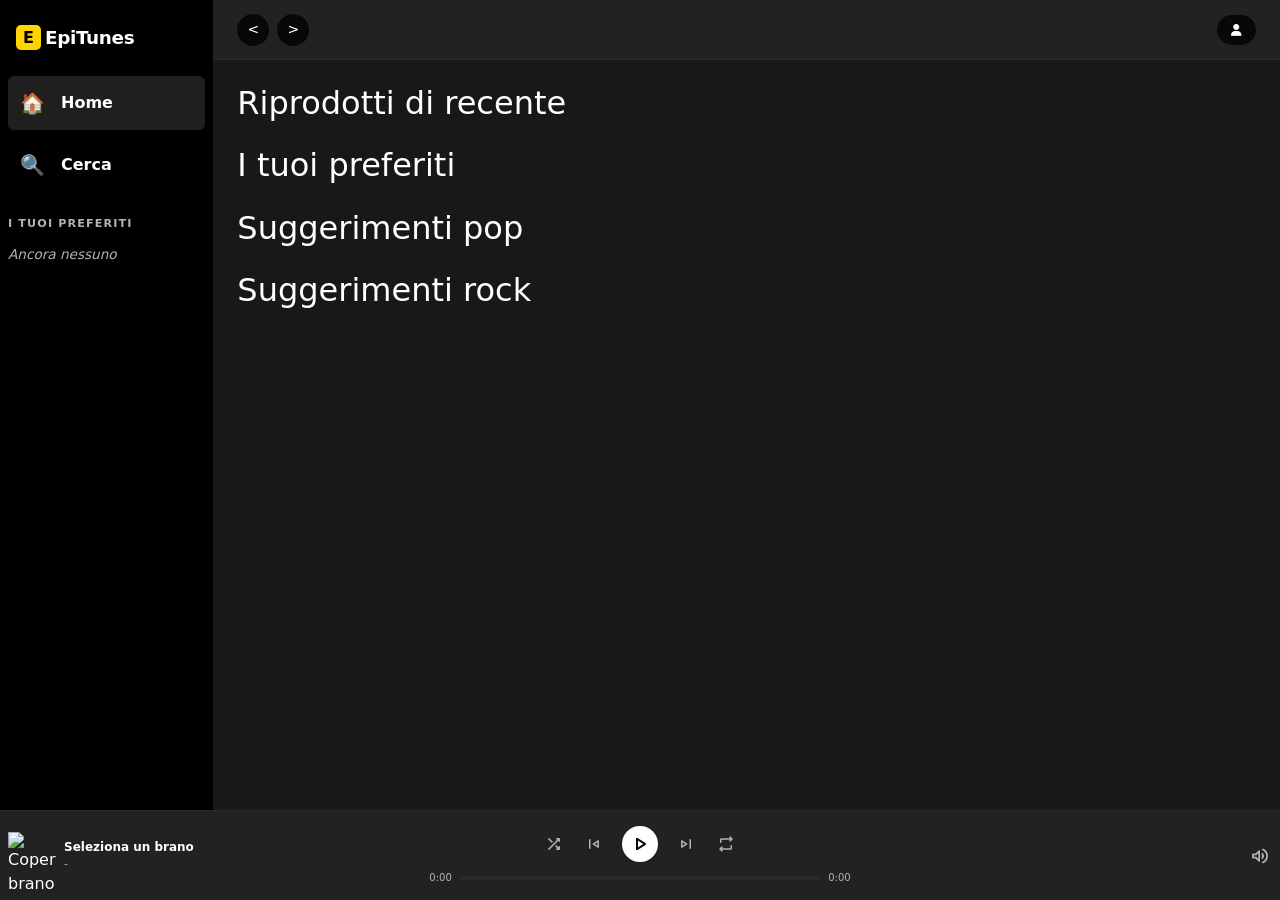
==== index.html @ 67d02394 "v.3.1" ====
<!DOCTYPE html>
<html lang="it">

<head>
    <meta charset="UTF-8">
    <meta name="viewport" content="width=device-width, initial-scale=1.0">
    <title>EpiTunes</title>
    <link rel="stylesheet" href="https://cdnjs.cloudflare.com/ajax/libs/font-awesome/6.7.2/css/all.min.css">
    <link href="https://cdn.jsdelivr.net/npm/bootstrap@5.3.3/dist/css/bootstrap.min.css" rel="stylesheet">
    <link rel="stylesheet"
        href="https://fonts.googleapis.com/css2?family=Material+Symbols+Rounded:opsz,wght,FILL,GRAD@20..48,400,1,0">
    <link rel="stylesheet" href="assets/css/style.css">
    <script src="https://cdn.jsdelivr.net/npm/bootstrap@5.3.9/dist/js/bootstrap.bundle.min.js"></script>
    <script type="module" src="assets/js/index.js"></script>
</head>

<body>
    <div class="app d-flex flex-column">

        <div class="app-body row g-0 flex-nowrap flex-grow-1 overflow-hidden">
            <!-- SIDEBAR -->
            <aside class="sidebar col-md-1 col-lg-2 d-none d-md-flex flex-column overflow-auto p-1 p-lg-2">

                <a href="index.html"
                    class="d-flex align-items-center justify-content-cente justify-content-lg-start text-decoration-none text-white py-3 px-lg-2 mb-2">
                    <span class="brand-mark d-inline-flex align-items-center justify-content-center">E</span>
                    <span class="brand-name d-none d-lg-inline ps-1">EpiTunes</span>
                </a>

                <nav class="sidebar-nav flex-column gap-1">
                    <a href="index.html" class="side-link active mb-2">
                        <span class="icon">🏠</span><span class="d-none d-lg-inline">Home</span>
                    </a>
                    <a href="search.html" class="side-link">
                        <span class="icon">🔍</span><span class="d-none d-lg-inline">Cerca</span>
                    </a>
                </nav>
                <!-- sezione preferiti -->

                <p class="sidebar-section-title d-none d-lg-block mt-4 mb-2">I tuoi preferiti</p>
                <ul class="sidebar-list list-unstyled d-none d-lg-block" id="sidebar-favs">
                    <li class="fst-italic">Ancora nessuno</li>
                </ul>


            </aside>
            <main class="col overflow-auto">

                <!-- HEADER -->
                <header class="topbar sticky-top d-flex align-items-center justify-content-between px-4">

                    <div class="topbar-nav d-flex align-items-center gap-2">

                        <div class="brand-mark d-md-none d-flex align-items-center justify-content-center">E</div>

                        <button class="nav-btn btn rounded-circle" type="button">
                            &lt;
                        </button>

                        <button class="nav-btn btn rounded-circle" type="button">
                            &gt;
                        </button>

                        <!-- SIMBOLI MOBILE ONLY (HOME-SEARCH) -->
                        <a href="index.html" class="mobile-only btn d-md-none">
                            <span class="material-symbols-rounded">home</span>
                        </a>

                        <a href="search.html" class="mobile-only btn d-md-none">
                            <span class="material-symbols-rounded">search</span>
                        </a>



                    </div>
                    <!-- ICONA UTENTE -->
                    <div class="user-pill">
                        <i class="fa-solid fa-user"></i>
                    </div>

                </header>

                <!-- END -->

                <!-- HOME -->
                <section class="home container-fluid p-4">

                    <!-- RIPRODOTTI DI RECENTE -->
                    <section class="row">
                        <h2>Riprodotti di recente</h2>

                        <div id="grid-recent" class="grid row row-cols-2 row-cols-md-3 row-cols-lg-5 g-3">

                        </div>
                    </section>

                    <!-- PREFERITI -->
                    <section class="row">
                        <h2>I tuoi preferiti</h2>

                        <div id="grid-favorites" class="grid row row-cols-2 row-cols-md-3 row-cols-lg-5 g-3">

                        </div>
                    </section>

                    <!-- SUGGERIMENTI POP -->
                    <section class="row">
                        <h2>Suggerimenti pop</h2>

                        <div id="grid-pop" class="grid row row-cols-2 row-cols-md-3 row-cols-lg-5 g-3">
                            <!-- <div class="col">
                                    <div class="card"></div>
                                </div> -->

                        </div>

                    </section>

                    <!-- SUGGERIMENTI ROCK -->
                    <section class="row">
                        <h2>Suggerimenti rock</h2>

                        <div id="grid-rock" class="grid row row-cols-2 row-cols-md-3 row-cols-lg-5 g-3">

                        </div>
                    </section>

                </section>
            </main>
        </div>
        <!-- PLAYER/FOOTER -->
        <footer class="player flex-shrink-0 d-flex align-items-center">

            <div class="row align-items-center w-100 g-0">

                <!-- BRANO SELEZIONATO -->
                <div class="player-track col-4 col-md-4 d-flex align-items-center gap-2">
                    <div class="player-cover">
                        <img src="https://placehold.co/112x112/000000/000000" alt="Copertina brano" class="img-fluid">
                    </div>

                    <div class="player-meta">
                        <p class="player-title">Seleziona un brano</p>
                        <p class="player-artist">-</p>
                    </div>
                </div>

                <!-- PLAYER CENTRALE -->
                <div class="player-center col-4 col-md-4 d-flex flex-column align-items-center">

                    <div class="player-controls d-flex align-items-center justify-content-center gap-1 gap-md-3">

                        <button class="btn-ctrl" type="button">
                            <span class="material-symbols-rounded">shuffle</span>
                        </button>

                        <button class="btn-ctrl" type="button">
                            <span class="material-symbols-rounded">skip_previous</span>
                        </button>

                        <button class="btn-play" type="button">
                            <span class="material-symbols-rounded">play_arrow</span>
                        </button>

                        <button class="btn-ctrl" type="button">
                            <span class="material-symbols-rounded">skip_next</span>
                        </button>

                        <button class="btn-ctrl" type="button">
                            <span class="material-symbols-rounded">repeat</span>
                        </button>

                    </div>

                    <!-- BARRA AVANZAMENTO BRANO -->
                    <div class="player-progress d-flex align-items-center gap-2">
                        <span class="current-time">0:00</span>

                        <div class="progress-bar">
                            <div class="progress-fill"></div>
                        </div>

                        <span class="duration">0:00</span>
                    </div>

                </div>

                <!-- VOLUME -->
                <div class="player-right col-4 col-md-4 d-flex align-items-center justify-content-end">

                    <div class="dropup">
                        <button class="btn-ctrl" type="button" data-bs-toggle="dropdown" data-bs-display="static"
                            aria-expanded="false">
                            <span class="material-symbols-rounded" id="volume-icon">volume_up</span>
                        </button>

                        <div class="dropdown-menu">
                            <input type="range" class="form-range volume-control" min="0" max="100" value="30">
                        </div>
                    </div>
                </div>
            </div>
        </footer>
    </div>
</body>

</html>
---- assets/css/style.css ----
*,
*::before,
*::after {
    box-sizing: border-box;
}

/* VARIABILI */

:root {
    /* COLORI PRINCIPALI */
    --bg-body: #000000;
    --bg-logo: #ffd400;
    --header-bg: #222222;
    --main-bg: #181818;
    --card-bg: #1B1B1B;
    --button-bg: #080808;
    --button-hover: #292929;
    --border-color: #2A2A2A;

    /* TESTI */
    --text-primary: #FFFFFF;
    --text-secondary: #B3B3B3;
}

html,
body {
    height: 100%;
}


/* BODY */
body {
    background: var(--bg-body);
    color: var(--text-primary);
    overflow: hidden;
}

/* DIV PRINCIPALE */
.app {
    height: 100vh;
    height: 100dvh;
}


/* SIDEBAR */
.sidebar {
    background: var(--bg-body);
}

/* MAIN */
main {
    background: var(--main-bg);
}


/* logo epitune */
.brand-mark {
    width: 25px;
    height: 25px;
    border-radius: 5px;
    background: var(--bg-logo);
    color: var(--bg-body);
    font-weight: 900;
    line-height: 1;
}

.brand-name {
    font-size: 1.15rem;
    font-weight: 800;
    letter-spacing: -0.02em;
}

.side-link {
    display: flex;
    align-items: center;
    justify-content: start;
    gap: 1rem;
    padding: 0.75rem;
    border-radius: 6px;
    color: #fff;
    font-weight: 700;
    text-decoration: none;
}

.sidebar-nav a:hover {
    background: #151515;
}

.sidebar-nav a.active {
    background: #1f1f1f;
}

/* icone */
.icon {
    font-size: 1.25rem;
}

/* SEZIONE PREFERITI */
.sidebar-section-title {
    font-size: 0.7rem;
    font-weight: 700;
    letter-spacing: 0.1em;
    text-transform: uppercase;
    color: var(--text-secondary);
}

/* lista preferiti */
.sidebar-list li {
    padding: 0.25rem 0;
    font-size: 0.85rem;
    color: var(--text-secondary);
}

/*-----------------------------------*/

/* HEADER PRINCIPALE */
.topbar {
    height: 60px;
    width: 100%;
    background-color: var(--header-bg);
    border-bottom: 1px solid var(--border-color);
    z-index: 1000;
}

/* PULSANTI NAVIGAZIONE */
.nav-btn {
    width: 32px;
    height: 32px;
    padding: 0;
    background-color: var(--button-bg);
    color: var(--text-primary);
    border: none;
    display: flex;
    align-items: center;
    justify-content: center;
    font-size: 14px;
}

.nav-btn:hover {
    background-color: var(--button-hover);
}

/* END */

/* SEZIONE HOME */
/* card brani */
.card-personal {
    position: relative;
    isolation: isolate;
    display: grid;
    grid-template-columns: minmax(0, 1fr);
    align-content: start;
    color: white;
    cursor: pointer;
    padding: .875rem 1.375rem;
    transition: transform .2s ease;

    &::before {
        content: "";
        position: absolute;
        inset: 0 .5rem;
        z-index: -1;
        background: var(--card-bg);
        border-radius: 8px;
        transition: background-color .2s ease, box-shadow .2s ease;
    }

    &:hover {
        transform: translateY(-4px);

        &::before {
            background: #262626;
            box-shadow: 0 8px 20px rgba(0, 0, 0, .6);
        }
    }

    /* immagine interna alla card */
    .myDivImg {
        width: 100%;
        display: flex;
        justify-content: center;
        align-items: center;

        & img {
            display: block;
            width: 100%;
            object-fit: cover;
            border-radius: 4px;
            box-shadow: 0 8px 24px rgba(0, 0, 0, .5)
        }
    }
}

/* titolo canzone + artista */
.myDivTitle {
    position: relative;
    margin-top: 1rem;
    padding-right: 2rem;

    & p {
        margin: 0;
        overflow: hidden;
        line-height: 1.4;

    }

    /* titolo */
    & p:first-of-type {
        color: white;
        font-weight: bold;
        font-size: 1rem;
    }

    /* artista */
    & p:nth-of-type(2) {
        color: var(--text-secondary);
        font-size: .8rem;
    }

}

/* pulsante preferiti */
.btnPref {
    position: absolute;
    top: 0;
    right: 0;
    display: inline-flex;
    align-items: center;
    justify-content: center;
    width: 1.5rem;
    height: 1.4rem;
    border: 0;
    padding: 5px;
    color: var(--text-primary);
    font-size: 1.4rem;

    &:hover {
        color: var(--bg-logo);
    }

}

.btnPrefActive {
    position: absolute;
    top: 0;
    right: 0;
    display: inline-flex;
    align-items: center;
    justify-content: center;
    width: 1.5rem;
    height: 1.4rem;
    border: 0;
    padding: 5px;
    color: yellow;
    font-size: 1.4rem;

    &:hover {
        color: var(--bg-logo);
    }

}


/* SIMBOLI MOBILE ONLY */
.mobile-only .material-symbols-rounded {
    font-size: 24px;
    color: var(--text-primary);
    vertical-align: middle;
}

.mobile-only:focus span {
    color: #B3B3B3;
}


/* PROFILO UTENTE */
.user-pill {
    background-color: var(--button-bg);
    color: var(--text-primary);
    padding: 6px 14px;
    border-radius: 50px;
    font-size: 12px;
    font-weight: 600;
}

.user-pill:hover {
    cursor: pointer;
}

/* FOOTER PLAYER */
.player {
    position: fixed;
    bottom: 0;
    left: 0;
    width: 100%;
    min-height: 90px;
    padding: 10px 8px;
    background-color: var(--header-bg);
    border-top: 1px solid var(--border-color);
    color: var(--text-primary);
    z-index: 1000;
}

/* BRANO SELEZIONATO */
.player-track {
    min-width: 0;
}

.player-cover {
    width: 48px;
    height: 48px;
    flex-shrink: 0;
}

.player-cover img {
    width: 100%;
    height: 100%;
    object-fit: cover;
}

.player-meta {
    min-width: 0;
    overflow: hidden;
}

.player-meta p {
    margin: 0;
    white-space: nowrap;
    overflow: hidden;
    text-overflow: ellipsis;
}

.player-title {
    font-size: 12px;
    font-weight: 600;
}

.player-artist {
    font-size: 11px;
    color: var(--text-secondary);
}

/* PLAYER CENTRALE */
.player-center {
    min-width: 0;
    gap: 8px;
}

.player-controls {
    width: 100%;
    flex-wrap: nowrap;
}

.btn-ctrl,
.btn-play {
    border: none;
    cursor: pointer;
    flex-shrink: 0;
    display: inline-flex;
    align-items: center;
    justify-content: center;
}

.btn-ctrl {
    padding: 2px;
    background-color: transparent;
    color: var(--text-secondary);
}

.btn-ctrl .material-symbols-rounded {
    font-size: 20px;
}

.btn-play {
    width: 36px;
    height: 36px;
    padding: 0;
    border-radius: 50%;
    background-color: var(--text-primary);
    color: var(--button-bg);
}

.btn-play .material-symbols-rounded {
    font-size: 24px;
}

/* BARRA AVANZAMENTO BRANO */
.player-progress {
    width: 100%;
    min-width: 0;
    font-size: 10px;
    color: var(--text-secondary);
}

.progress-bar {
    flex-grow: 1;
    height: 4px;
    background-color: var(--border-color);
    border-radius: 10px;
    overflow: hidden;
}

.progress-fill {
    width: 0%;
    height: 100%;
    background-color: var(--text-primary);
}

/* VOLUME */
.player-right {
    min-width: 0;
}

.player-right .dropup {
    position: relative;
    display: flex;
    justify-content: center;
}

.player-right .btn-ctrl {
    width: 24px;
    padding: 0;
    display: flex;
    justify-content: center;
    align-items: center;
}

.player-right .material-symbols-rounded {
    font-size: 22px;
    color: var(--text-secondary);
}

/* MENU VOLUME */
.player-right .dropdown-menu {
    position: absolute;
    left: 50%;
    bottom: calc(100% + 8px);
    transform: translateX(-50%);
    width: 30px;
    min-width: 30px;
    height: 110px;
    padding: 0;
    background: transparent;
    border: none;
    box-shadow: none;
}

.player-right .dropdown-menu.show {
    display: flex;
    align-items: center;
    justify-content: center;
}

/* CURSORE VOLUME */
.volume-control {
    width: 90px !important;
    height: 6px !important;
    margin: 0;
    padding: 0;
    cursor: pointer;
    transform: rotate(-90deg);
    accent-color: var(--text-primary);
}

/* END FOOTER */

/* PAGINA SEARCH */

.search {
    color: var(--text-primary);
}

.search-box {
    max-width: 550px;
    margin: 0 auto 2rem;
}

.search-box .form-control::placeholder {
    color: var(--text-secondary);
}

.search-box .form-control,
.search-box .form-control:focus,
.btnPref:focus {
    border: none !important;
    outline: none !important;
    box-shadow: none !important;
}
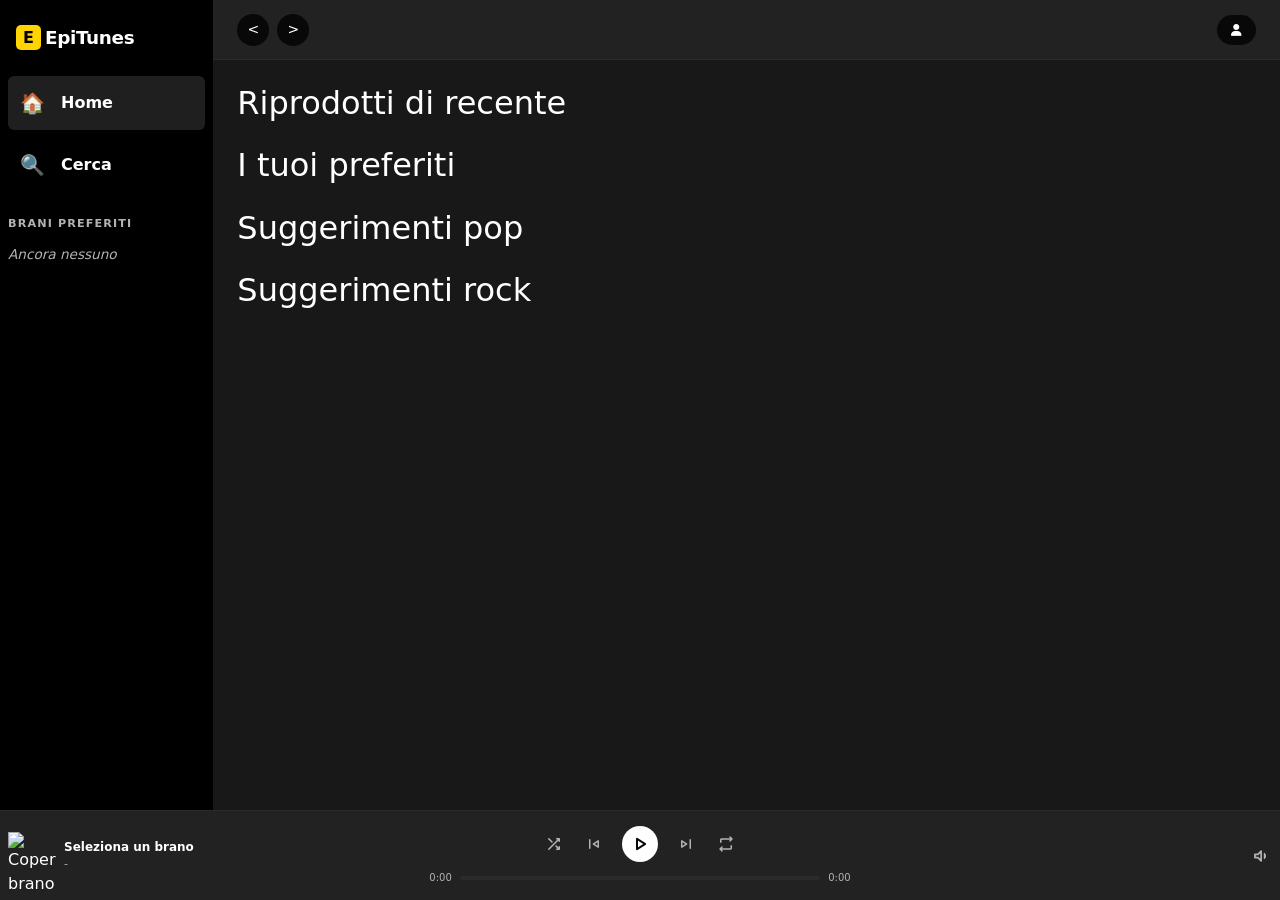
==== commit 530b4e42: "4.1 – Implementazione della pagina Artista con informazioni e top 15 brani; riproduzione di album e " ====
--- a/index.html
+++ b/index.html
@@ -1,207 +1,240 @@
-<!DOCTYPE html>
+<!doctype html>
 <html lang="it">
-
-<head>
-    <meta charset="UTF-8">
-    <meta name="viewport" content="width=device-width, initial-scale=1.0">
+  <head>
+    <meta charset="UTF-8" />
+    <meta name="viewport" content="width=device-width, initial-scale=1.0" />
     <title>EpiTunes</title>
-    <link rel="stylesheet" href="https://cdnjs.cloudflare.com/ajax/libs/font-awesome/6.7.2/css/all.min.css">
-    <link href="https://cdn.jsdelivr.net/npm/bootstrap@5.3.3/dist/css/bootstrap.min.css" rel="stylesheet">
-    <link rel="stylesheet"
-        href="https://fonts.googleapis.com/css2?family=Material+Symbols+Rounded:opsz,wght,FILL,GRAD@20..48,400,1,0">
-    <link rel="stylesheet" href="assets/css/style.css">
+    <link
+      rel="stylesheet"
+      href="https://cdnjs.cloudflare.com/ajax/libs/font-awesome/6.7.2/css/all.min.css"
+    />
+    <link
+      href="https://cdn.jsdelivr.net/npm/bootstrap@5.3.3/dist/css/bootstrap.min.css"
+      rel="stylesheet"
+    />
+    <link
+      rel="stylesheet"
+      href="https://fonts.googleapis.com/css2?family=Material+Symbols+Rounded:opsz,wght,FILL,GRAD@20..48,400,1,0"
+    />
+    <link rel="stylesheet" href="assets/css/style.css" />
     <script src="https://cdn.jsdelivr.net/npm/bootstrap@5.3.9/dist/js/bootstrap.bundle.min.js"></script>
     <script type="module" src="assets/js/index.js"></script>
-</head>
-
-<body>
+  </head>
+
+  <body>
     <div class="app d-flex flex-column">
-
-        <div class="app-body row g-0 flex-nowrap flex-grow-1 overflow-hidden">
-            <!-- SIDEBAR -->
-            <aside class="sidebar col-md-1 col-lg-2 d-none d-md-flex flex-column overflow-auto p-1 p-lg-2">
-
-                <a href="index.html"
-                    class="d-flex align-items-center justify-content-cente justify-content-lg-start text-decoration-none text-white py-3 px-lg-2 mb-2">
-                    <span class="brand-mark d-inline-flex align-items-center justify-content-center">E</span>
-                    <span class="brand-name d-none d-lg-inline ps-1">EpiTunes</span>
-                </a>
-
-                <nav class="sidebar-nav flex-column gap-1">
-                    <a href="index.html" class="side-link active mb-2">
-                        <span class="icon">🏠</span><span class="d-none d-lg-inline">Home</span>
-                    </a>
-                    <a href="search.html" class="side-link">
-                        <span class="icon">🔍</span><span class="d-none d-lg-inline">Cerca</span>
-                    </a>
-                </nav>
-                <!-- sezione preferiti -->
-
-                <p class="sidebar-section-title d-none d-lg-block mt-4 mb-2">I tuoi preferiti</p>
-                <ul class="sidebar-list list-unstyled d-none d-lg-block" id="sidebar-favs">
-                    <li class="fst-italic">Ancora nessuno</li>
-                </ul>
-
-
-            </aside>
-            <main class="col overflow-auto">
-
-                <!-- HEADER -->
-                <header class="topbar sticky-top d-flex align-items-center justify-content-between px-4">
-
-                    <div class="topbar-nav d-flex align-items-center gap-2">
-
-                        <div class="brand-mark d-md-none d-flex align-items-center justify-content-center">E</div>
-
-                        <button class="nav-btn btn rounded-circle" type="button">
-                            &lt;
-                        </button>
-
-                        <button class="nav-btn btn rounded-circle" type="button">
-                            &gt;
-                        </button>
-
-                        <!-- SIMBOLI MOBILE ONLY (HOME-SEARCH) -->
-                        <a href="index.html" class="mobile-only btn d-md-none">
-                            <span class="material-symbols-rounded">home</span>
-                        </a>
-
-                        <a href="search.html" class="mobile-only btn d-md-none">
-                            <span class="material-symbols-rounded">search</span>
-                        </a>
-
-
-
-                    </div>
-                    <!-- ICONA UTENTE -->
-                    <div class="user-pill">
-                        <i class="fa-solid fa-user"></i>
-                    </div>
-
-                </header>
-
-                <!-- END -->
-
-                <!-- HOME -->
-                <section class="home container-fluid p-4">
-
-                    <!-- RIPRODOTTI DI RECENTE -->
-                    <section class="row">
-                        <h2>Riprodotti di recente</h2>
-
-                        <div id="grid-recent" class="grid row row-cols-2 row-cols-md-3 row-cols-lg-5 g-3">
-
-                        </div>
-                    </section>
-
-                    <!-- PREFERITI -->
-                    <section class="row">
-                        <h2>I tuoi preferiti</h2>
-
-                        <div id="grid-favorites" class="grid row row-cols-2 row-cols-md-3 row-cols-lg-5 g-3">
-
-                        </div>
-                    </section>
-
-                    <!-- SUGGERIMENTI POP -->
-                    <section class="row">
-                        <h2>Suggerimenti pop</h2>
-
-                        <div id="grid-pop" class="grid row row-cols-2 row-cols-md-3 row-cols-lg-5 g-3">
-                            <!-- <div class="col">
+      <div class="app-body row g-0 flex-nowrap flex-grow-1 overflow-hidden">
+        <!-- SIDEBAR -->
+        <aside
+          class="sidebar col-md-1 col-lg-2 d-none d-md-flex flex-column overflow-auto p-1 p-lg-2"
+        >
+          <a
+            href="index.html"
+            class="d-flex align-items-center justify-content-cente justify-content-lg-start text-decoration-none text-white py-3 px-lg-2 mb-2"
+          >
+            <span
+              class="brand-mark d-inline-flex align-items-center justify-content-center"
+              >E</span
+            >
+            <span class="brand-name d-none d-lg-inline ps-1">EpiTunes</span>
+          </a>
+
+          <nav class="sidebar-nav flex-column gap-1">
+            <a href="index.html" class="side-link active mb-2">
+              <span class="icon">🏠</span
+              ><span class="d-none d-lg-inline">Home</span>
+            </a>
+            <a href="search.html" class="side-link">
+              <span class="icon">🔍</span
+              ><span class="d-none d-lg-inline">Cerca</span>
+            </a>
+          </nav>
+          <!-- sezione preferiti -->
+
+          <p class="sidebar-section-title d-none d-lg-block mt-4 mb-2">
+            Brani preferiti
+          </p>
+          <ul
+            class="sidebar-list list-unstyled d-none d-lg-block"
+            id="sidebar-favs"
+          ></ul>
+        </aside>
+        <main class="col overflow-auto">
+          <!-- HEADER -->
+          <header
+            class="topbar sticky-top d-flex align-items-center justify-content-between px-4"
+          >
+            <div class="topbar-nav d-flex align-items-center gap-2">
+              <div
+                class="brand-mark d-md-none d-flex align-items-center justify-content-center"
+              >
+                E
+              </div>
+
+              <button class="nav-btn btn rounded-circle" type="button">
+                &lt;
+              </button>
+
+              <button class="nav-btn btn rounded-circle" type="button">
+                &gt;
+              </button>
+
+              <!-- SIMBOLI MOBILE ONLY (HOME-SEARCH) -->
+              <a href="index.html" class="mobile-only btn d-md-none">
+                <span class="material-symbols-rounded">home</span>
+              </a>
+
+              <a href="search.html" class="mobile-only btn d-md-none">
+                <span class="material-symbols-rounded">search</span>
+              </a>
+            </div>
+            <!-- ICONA UTENTE -->
+            <div class="user-pill">
+              <i class="fa-solid fa-user"></i>
+            </div>
+          </header>
+
+          <!-- END -->
+
+          <!-- HOME -->
+          <section class="home container-fluid p-4">
+            <!-- RIPRODOTTI DI RECENTE -->
+            <section class="row">
+              <h2>Riprodotti di recente</h2>
+
+              <div
+                id="grid-recent"
+                class="grid row row-cols-2 row-cols-md-3 row-cols-lg-5 g-3"
+              ></div>
+            </section>
+
+            <!-- PREFERITI -->
+            <section class="row">
+              <h2>I tuoi preferiti</h2>
+
+              <div
+                id="grid-favorites"
+                class="grid row row-cols-2 row-cols-md-3 row-cols-lg-5 g-3"
+              ></div>
+            </section>
+
+            <!-- SUGGERIMENTI POP -->
+            <section class="row">
+              <h2>Suggerimenti pop</h2>
+
+              <div
+                id="grid-pop"
+                class="grid row row-cols-2 row-cols-md-3 row-cols-lg-5 g-3"
+              >
+                <!-- <div class="col">
                                     <div class="card"></div>
                                 </div> -->
-
-                        </div>
-
-                    </section>
-
-                    <!-- SUGGERIMENTI ROCK -->
-                    <section class="row">
-                        <h2>Suggerimenti rock</h2>
-
-                        <div id="grid-rock" class="grid row row-cols-2 row-cols-md-3 row-cols-lg-5 g-3">
-
-                        </div>
-                    </section>
-
-                </section>
-            </main>
+              </div>
+            </section>
+
+            <!-- SUGGERIMENTI ROCK -->
+            <section class="row">
+              <h2>Suggerimenti rock</h2>
+
+              <div
+                id="grid-rock"
+                class="grid row row-cols-2 row-cols-md-3 row-cols-lg-5 g-3"
+              ></div>
+            </section>
+          </section>
+        </main>
+      </div>
+      <!-- PLAYER/FOOTER -->
+      <footer class="player flex-shrink-0 d-flex align-items-center">
+        <div class="row align-items-center w-100 g-0">
+          <!-- BRANO SELEZIONATO -->
+          <div
+            class="player-track col-4 col-md-4 d-flex align-items-center gap-2"
+          >
+            <div class="player-cover">
+              <img
+                src="https://placehold.co/112x112/000000/000000"
+                alt="Copertina brano"
+                class="img-fluid"
+              />
+            </div>
+
+            <div class="player-meta">
+              <p class="player-title">Seleziona un brano</p>
+              <p class="player-artist">-</p>
+            </div>
+          </div>
+
+          <!-- PLAYER CENTRALE -->
+          <div
+            class="player-center col-4 col-md-4 d-flex flex-column align-items-center"
+          >
+            <div
+              class="player-controls d-flex align-items-center justify-content-center gap-1 gap-md-3"
+            >
+              <button class="btn-ctrl" type="button">
+                <span class="material-symbols-rounded">shuffle</span>
+              </button>
+
+              <button class="btn-ctrl" type="button">
+                <span class="material-symbols-rounded">skip_previous</span>
+              </button>
+
+              <button class="btn-play" type="button">
+                <span class="material-symbols-rounded">play_arrow</span>
+              </button>
+
+              <button class="btn-ctrl" type="button">
+                <span class="material-symbols-rounded">skip_next</span>
+              </button>
+
+              <button class="btn-ctrl" type="button">
+                <span class="material-symbols-rounded">repeat</span>
+              </button>
+            </div>
+
+            <!-- BARRA AVANZAMENTO BRANO -->
+            <div class="player-progress d-flex align-items-center gap-2">
+              <span class="current-time">0:00</span>
+
+              <div class="progress-bar">
+                <div class="progress-fill"></div>
+              </div>
+
+              <span class="duration">0:00</span>
+            </div>
+          </div>
+
+          <!-- VOLUME -->
+          <div
+            class="player-right col-4 col-md-4 d-flex align-items-center justify-content-end"
+          >
+            <div class="dropup">
+              <button
+                class="btn-ctrl"
+                type="button"
+                data-bs-toggle="dropdown"
+                data-bs-display="static"
+                aria-expanded="false"
+              >
+                <span class="material-symbols-rounded" id="volume-icon"
+                  >volume_up</span
+                >
+              </button>
+
+              <div class="dropdown-menu">
+                <input
+                  type="range"
+                  class="form-range volume-control"
+                  min="0"
+                  max="100"
+                  value="30"
+                />
+              </div>
+            </div>
+          </div>
         </div>
-        <!-- PLAYER/FOOTER -->
-        <footer class="player flex-shrink-0 d-flex align-items-center">
-
-            <div class="row align-items-center w-100 g-0">
-
-                <!-- BRANO SELEZIONATO -->
-                <div class="player-track col-4 col-md-4 d-flex align-items-center gap-2">
-                    <div class="player-cover">
-                        <img src="https://placehold.co/112x112/000000/000000" alt="Copertina brano" class="img-fluid">
-                    </div>
-
-                    <div class="player-meta">
-                        <p class="player-title">Seleziona un brano</p>
-                        <p class="player-artist">-</p>
-                    </div>
-                </div>
-
-                <!-- PLAYER CENTRALE -->
-                <div class="player-center col-4 col-md-4 d-flex flex-column align-items-center">
-
-                    <div class="player-controls d-flex align-items-center justify-content-center gap-1 gap-md-3">
-
-                        <button class="btn-ctrl" type="button">
-                            <span class="material-symbols-rounded">shuffle</span>
-                        </button>
-
-                        <button class="btn-ctrl" type="button">
-                            <span class="material-symbols-rounded">skip_previous</span>
-                        </button>
-
-                        <button class="btn-play" type="button">
-                            <span class="material-symbols-rounded">play_arrow</span>
-                        </button>
-
-                        <button class="btn-ctrl" type="button">
-                            <span class="material-symbols-rounded">skip_next</span>
-                        </button>
-
-                        <button class="btn-ctrl" type="button">
-                            <span class="material-symbols-rounded">repeat</span>
-                        </button>
-
-                    </div>
-
-                    <!-- BARRA AVANZAMENTO BRANO -->
-                    <div class="player-progress d-flex align-items-center gap-2">
-                        <span class="current-time">0:00</span>
-
-                        <div class="progress-bar">
-                            <div class="progress-fill"></div>
-                        </div>
-
-                        <span class="duration">0:00</span>
-                    </div>
-
-                </div>
-
-                <!-- VOLUME -->
-                <div class="player-right col-4 col-md-4 d-flex align-items-center justify-content-end">
-
-                    <div class="dropup">
-                        <button class="btn-ctrl" type="button" data-bs-toggle="dropdown" data-bs-display="static"
-                            aria-expanded="false">
-                            <span class="material-symbols-rounded" id="volume-icon">volume_up</span>
-                        </button>
-
-                        <div class="dropdown-menu">
-                            <input type="range" class="form-range volume-control" min="0" max="100" value="30">
-                        </div>
-                    </div>
-                </div>
-            </div>
-        </footer>
+      </footer>
     </div>
-</body>
-
-</html>+  </body>
+</html>
--- a/assets/css/style.css
+++ b/assets/css/style.css
@@ -1,143 +1,145 @@
 *,
 *::before,
 *::after {
-    box-sizing: border-box;
+  box-sizing: border-box;
 }
 
 /* VARIABILI */
 
 :root {
-    /* COLORI PRINCIPALI */
-    --bg-body: #000000;
-    --bg-logo: #ffd400;
-    --header-bg: #222222;
-    --main-bg: #181818;
-    --card-bg: #1B1B1B;
-    --button-bg: #080808;
-    --button-hover: #292929;
-    --border-color: #2A2A2A;
-
-    /* TESTI */
-    --text-primary: #FFFFFF;
-    --text-secondary: #B3B3B3;
+  /* COLORI PRINCIPALI */
+  --bg-body: #000000;
+  --bg-logo: #ffd400;
+  --header-bg: #222222;
+  --main-bg: #181818;
+  --card-bg: #1b1b1b;
+  --button-bg: #080808;
+  --button-hover: #292929;
+  --border-color: #2a2a2a;
+
+  /* TESTI */
+  --text-primary: #ffffff;
+  --text-secondary: #b3b3b3;
 }
 
 html,
 body {
-    height: 100%;
-}
-
+  height: 100%;
+}
 
 /* BODY */
 body {
-    background: var(--bg-body);
-    color: var(--text-primary);
-    overflow: hidden;
+  background: var(--bg-body);
+  color: var(--text-primary);
+  overflow: hidden;
 }
 
 /* DIV PRINCIPALE */
 .app {
-    height: 100vh;
-    height: 100dvh;
-}
-
+  height: 100vh;
+  height: 100dvh;
+}
 
 /* SIDEBAR */
 .sidebar {
-    background: var(--bg-body);
+  background: var(--bg-body);
 }
 
 /* MAIN */
 main {
-    background: var(--main-bg);
-}
-
+  background: var(--main-bg);
+}
 
 /* logo epitune */
 .brand-mark {
-    width: 25px;
-    height: 25px;
-    border-radius: 5px;
-    background: var(--bg-logo);
-    color: var(--bg-body);
-    font-weight: 900;
-    line-height: 1;
+  width: 25px;
+  height: 25px;
+  border-radius: 5px;
+  background: var(--bg-logo);
+  color: var(--bg-body);
+  font-weight: 900;
+  line-height: 1;
 }
 
 .brand-name {
-    font-size: 1.15rem;
-    font-weight: 800;
-    letter-spacing: -0.02em;
+  font-size: 1.15rem;
+  font-weight: 800;
+  letter-spacing: -0.02em;
 }
 
 .side-link {
-    display: flex;
-    align-items: center;
-    justify-content: start;
-    gap: 1rem;
-    padding: 0.75rem;
-    border-radius: 6px;
-    color: #fff;
-    font-weight: 700;
-    text-decoration: none;
+  display: flex;
+  align-items: center;
+  justify-content: start;
+  gap: 1rem;
+  padding: 0.75rem;
+  border-radius: 6px;
+  color: #fff;
+  font-weight: 700;
+  text-decoration: none;
 }
 
 .sidebar-nav a:hover {
-    background: #151515;
+  background: #151515;
 }
 
 .sidebar-nav a.active {
-    background: #1f1f1f;
+  background: #1f1f1f;
 }
 
 /* icone */
 .icon {
-    font-size: 1.25rem;
+  font-size: 1.25rem;
 }
 
 /* SEZIONE PREFERITI */
 .sidebar-section-title {
-    font-size: 0.7rem;
-    font-weight: 700;
-    letter-spacing: 0.1em;
-    text-transform: uppercase;
-    color: var(--text-secondary);
+  font-size: 0.7rem;
+  font-weight: 700;
+  letter-spacing: 0.1em;
+  text-transform: uppercase;
+  color: var(--text-secondary);
 }
 
 /* lista preferiti */
 .sidebar-list li {
-    padding: 0.25rem 0;
-    font-size: 0.85rem;
-    color: var(--text-secondary);
+  padding: 0.25rem 0;
+  font-size: 0.85rem;
+  color: var(--text-secondary);
+}
+
+.with-hover:hover {
+  cursor: pointer;
+  text-decoration: underline;
 }
 
 /*-----------------------------------*/
 
 /* HEADER PRINCIPALE */
 .topbar {
-    height: 60px;
-    width: 100%;
-    background-color: var(--header-bg);
-    border-bottom: 1px solid var(--border-color);
-    z-index: 1000;
+  height: 60px;
+  width: 100%;
+  background-color: var(--header-bg);
+  border-bottom: 1px solid var(--border-color);
+  z-index: 1000;
 }
 
 /* PULSANTI NAVIGAZIONE */
 .nav-btn {
-    width: 32px;
-    height: 32px;
-    padding: 0;
-    background-color: var(--button-bg);
-    color: var(--text-primary);
-    border: none;
-    display: flex;
-    align-items: center;
-    justify-content: center;
-    font-size: 14px;
+  width: 32px;
+  height: 32px;
+  padding: 0;
+  background-color: var(--button-bg);
+  color: var(--text-primary);
+  border: none;
+  display: flex;
+  align-items: center;
+  justify-content: center;
+  font-size: 14px;
 }
 
 .nav-btn:hover {
-    background-color: var(--button-hover);
+  background-color: var(--button-hover);
 }
 
 /* END */
@@ -145,321 +147,358 @@
 /* SEZIONE HOME */
 /* card brani */
 .card-personal {
-    position: relative;
-    isolation: isolate;
-    display: grid;
-    grid-template-columns: minmax(0, 1fr);
-    align-content: start;
-    color: white;
-    cursor: pointer;
-    padding: .875rem 1.375rem;
-    transition: transform .2s ease;
+  position: relative;
+  isolation: isolate;
+  display: grid;
+  grid-template-columns: minmax(0, 1fr);
+  align-content: start;
+  color: white;
+  cursor: pointer;
+  padding: 0.875rem 1.375rem;
+  transition: transform 0.2s ease;
+
+  &::before {
+    content: "";
+    position: absolute;
+    inset: 0 0.5rem;
+    z-index: -1;
+    background: var(--card-bg);
+    border-radius: 8px;
+    transition:
+      background-color 0.2s ease,
+      box-shadow 0.2s ease;
+  }
+
+  &:hover {
+    transform: translateY(-4px);
 
     &::before {
-        content: "";
-        position: absolute;
-        inset: 0 .5rem;
-        z-index: -1;
-        background: var(--card-bg);
-        border-radius: 8px;
-        transition: background-color .2s ease, box-shadow .2s ease;
+      background: #262626;
+      box-shadow: 0 8px 20px rgba(0, 0, 0, 0.6);
     }
-
-    &:hover {
-        transform: translateY(-4px);
-
-        &::before {
-            background: #262626;
-            box-shadow: 0 8px 20px rgba(0, 0, 0, .6);
-        }
-    }
-
-    /* immagine interna alla card */
-    .myDivImg {
-        width: 100%;
-        display: flex;
-        justify-content: center;
-        align-items: center;
-
-        & img {
-            display: block;
-            width: 100%;
-            object-fit: cover;
-            border-radius: 4px;
-            box-shadow: 0 8px 24px rgba(0, 0, 0, .5)
-        }
-    }
-}
-
-/* titolo canzone + artista */
-.myDivTitle {
-    position: relative;
-    margin-top: 1rem;
-    padding-right: 2rem;
-
-    & p {
-        margin: 0;
-        overflow: hidden;
-        line-height: 1.4;
-
-    }
-
-    /* titolo */
-    & p:first-of-type {
-        color: white;
-        font-weight: bold;
-        font-size: 1rem;
-    }
-
-    /* artista */
-    & p:nth-of-type(2) {
-        color: var(--text-secondary);
-        font-size: .8rem;
-    }
-
-}
-
-/* pulsante preferiti */
-.btnPref {
-    position: absolute;
-    top: 0;
-    right: 0;
-    display: inline-flex;
-    align-items: center;
-    justify-content: center;
-    width: 1.5rem;
-    height: 1.4rem;
-    border: 0;
-    padding: 5px;
-    color: var(--text-primary);
-    font-size: 1.4rem;
-
-    &:hover {
-        color: var(--bg-logo);
-    }
-
-}
-
-.btnPrefActive {
-    position: absolute;
-    top: 0;
-    right: 0;
-    display: inline-flex;
-    align-items: center;
-    justify-content: center;
-    width: 1.5rem;
-    height: 1.4rem;
-    border: 0;
-    padding: 5px;
-    color: yellow;
-    font-size: 1.4rem;
-
-    &:hover {
-        color: var(--bg-logo);
-    }
-
-}
-
-
-/* SIMBOLI MOBILE ONLY */
-.mobile-only .material-symbols-rounded {
-    font-size: 24px;
-    color: var(--text-primary);
-    vertical-align: middle;
-}
-
-.mobile-only:focus span {
-    color: #B3B3B3;
-}
-
-
-/* PROFILO UTENTE */
-.user-pill {
-    background-color: var(--button-bg);
-    color: var(--text-primary);
-    padding: 6px 14px;
-    border-radius: 50px;
-    font-size: 12px;
-    font-weight: 600;
-}
-
-.user-pill:hover {
-    cursor: pointer;
-}
-
-/* FOOTER PLAYER */
-.player {
-    position: fixed;
-    bottom: 0;
-    left: 0;
+  }
+
+  /* immagine interna alla card */
+  .myDivImg {
     width: 100%;
-    min-height: 90px;
-    padding: 10px 8px;
-    background-color: var(--header-bg);
-    border-top: 1px solid var(--border-color);
-    color: var(--text-primary);
-    z-index: 1000;
-}
-
-/* BRANO SELEZIONATO */
-.player-track {
-    min-width: 0;
-}
-
-.player-cover {
-    width: 48px;
-    height: 48px;
-    flex-shrink: 0;
-}
-
-.player-cover img {
-    width: 100%;
-    height: 100%;
-    object-fit: cover;
-}
-
-.player-meta {
-    min-width: 0;
-    overflow: hidden;
-}
-
-.player-meta p {
-    margin: 0;
-    white-space: nowrap;
-    overflow: hidden;
-    text-overflow: ellipsis;
-}
-
-.player-title {
-    font-size: 12px;
-    font-weight: 600;
-}
-
-.player-artist {
-    font-size: 11px;
-    color: var(--text-secondary);
-}
-
-/* PLAYER CENTRALE */
-.player-center {
-    min-width: 0;
-    gap: 8px;
-}
-
-.player-controls {
-    width: 100%;
-    flex-wrap: nowrap;
-}
-
-.btn-ctrl,
-.btn-play {
-    border: none;
-    cursor: pointer;
-    flex-shrink: 0;
-    display: inline-flex;
-    align-items: center;
-    justify-content: center;
-}
-
-.btn-ctrl {
-    padding: 2px;
-    background-color: transparent;
-    color: var(--text-secondary);
-}
-
-.btn-ctrl .material-symbols-rounded {
-    font-size: 20px;
-}
-
-.btn-play {
-    width: 36px;
-    height: 36px;
-    padding: 0;
-    border-radius: 50%;
-    background-color: var(--text-primary);
-    color: var(--button-bg);
-}
-
-.btn-play .material-symbols-rounded {
-    font-size: 24px;
-}
-
-/* BARRA AVANZAMENTO BRANO */
-.player-progress {
-    width: 100%;
-    min-width: 0;
-    font-size: 10px;
-    color: var(--text-secondary);
-}
-
-.progress-bar {
-    flex-grow: 1;
-    height: 4px;
-    background-color: var(--border-color);
-    border-radius: 10px;
-    overflow: hidden;
-}
-
-.progress-fill {
-    width: 0%;
-    height: 100%;
-    background-color: var(--text-primary);
-}
-
-/* VOLUME */
-.player-right {
-    min-width: 0;
-}
-
-.player-right .dropup {
-    position: relative;
-    display: flex;
-    justify-content: center;
-}
-
-.player-right .btn-ctrl {
-    width: 24px;
-    padding: 0;
     display: flex;
     justify-content: center;
     align-items: center;
+    position: relative;
+
+    & img {
+      display: block;
+      width: 100%;
+      object-fit: cover;
+      border-radius: 4px;
+      box-shadow: 0 8px 24px rgba(0, 0, 0, 0.5);
+    }
+    /* bottone per play canzone */
+    .btnPlay {
+      position: absolute; /* si sovrappone all'immagine */
+      right: 0.5rem; /* in basso a destra */
+      bottom: 0.5rem;
+
+      width: 2.5rem;
+      height: 2.5rem;
+      padding: 0;
+      border: 0;
+      border-radius: 50%;
+      background: var(--text-secondary);
+      color: #000;
+      cursor: pointer;
+      box-shadow: 0 8px 16px rgba(0, 0, 0, 0.4);
+
+      display: flex;
+      align-items: center;
+      justify-content: center;
+
+      opacity: 0;
+      transform: translateY(8px);
+      transition:
+        opacity 0.2s ease,
+        transform 0.2s ease,
+        background-color 0.2s ease;
+
+      .material-symbols-rounded {
+        font-size: 1.75rem;
+        line-height: 1;
+      }
+      &:hover {
+        transform: scale(1.05);
+      }
+    }
+  }
+  &:hover .btnPlay,
+  &:focus-within .btnPlay {
+    opacity: 1;
+    transform: translateY(0);
+  }
+}
+
+/* titolo canzone + artista */
+.myDivTitle {
+  position: relative;
+  margin-top: 1rem;
+  padding-right: 2rem;
+
+  & p {
+    margin: 0;
+    overflow: hidden;
+    line-height: 1.4;
+  }
+
+  /* titolo */
+  & p:first-of-type {
+    color: white;
+    font-weight: bold;
+    font-size: 1rem;
+  }
+
+  /* artista */
+  & p:nth-of-type(2) {
+    color: var(--text-secondary);
+    font-size: 0.8rem;
+  }
+}
+
+/* pulsante preferiti */
+.btnPref {
+  position: absolute;
+  top: 0;
+  right: 0;
+  display: inline-flex;
+  align-items: center;
+  justify-content: center;
+  width: 1.5rem;
+  height: 1.4rem;
+  border: 0;
+  padding: 5px;
+  color: var(--text-primary);
+  font-size: 1.4rem;
+
+  &:hover {
+    color: var(--bg-logo);
+  }
+}
+
+.btnPrefActive {
+  position: absolute;
+  top: 0;
+  right: 0;
+  display: inline-flex;
+  align-items: center;
+  justify-content: center;
+  width: 1.5rem;
+  height: 1.4rem;
+  border: 0;
+  padding: 5px;
+  color: yellow;
+  font-size: 1.4rem;
+
+  &:hover {
+    color: var(--bg-logo);
+  }
+}
+
+/* SIMBOLI MOBILE ONLY */
+.mobile-only .material-symbols-rounded {
+  font-size: 24px;
+  color: var(--text-primary);
+  vertical-align: middle;
+}
+
+.mobile-only:focus span {
+  color: #b3b3b3;
+}
+
+/* PROFILO UTENTE */
+.user-pill {
+  background-color: var(--button-bg);
+  color: var(--text-primary);
+  padding: 6px 14px;
+  border-radius: 50px;
+  font-size: 12px;
+  font-weight: 600;
+}
+
+.user-pill:hover {
+  cursor: pointer;
+}
+
+/* FOOTER PLAYER */
+
+/* FOOTER PLAYER */
+.player {
+  position: relative;
+  width: 100%;
+  min-height: 90px;
+  flex-shrink: 0;
+  padding: 10px 8px;
+  background-color: var(--header-bg);
+  border-top: 1px solid var(--border-color);
+  color: var(--text-primary);
+}
+
+/* BRANO SELEZIONATO */
+.player-track {
+  min-width: 0;
+}
+
+.player-cover {
+  width: 48px;
+  height: 48px;
+  flex-shrink: 0;
+}
+
+.player-cover img {
+  width: 100%;
+  height: 100%;
+  object-fit: cover;
+}
+
+.player-meta {
+  min-width: 0;
+  overflow: hidden;
+}
+
+.player-meta p {
+  margin: 0;
+  white-space: nowrap;
+  overflow: hidden;
+  text-overflow: ellipsis;
+}
+
+.player-title {
+  font-size: 12px;
+  font-weight: 600;
+}
+
+.player-artist {
+  font-size: 11px;
+  color: var(--text-secondary);
+}
+
+/* PLAYER CENTRALE */
+.player-center {
+  min-width: 0;
+  gap: 8px;
+}
+
+.player-controls {
+  width: 100%;
+  flex-wrap: nowrap;
+}
+
+.btn-ctrl,
+.btn-play {
+  border: none;
+  cursor: pointer;
+  flex-shrink: 0;
+  display: inline-flex;
+  align-items: center;
+  justify-content: center;
+}
+
+.btn-ctrl {
+  padding: 2px;
+  background-color: transparent;
+  color: var(--text-secondary);
+}
+
+.btn-ctrl .material-symbols-rounded {
+  font-size: 20px;
+}
+
+.btn-play {
+  width: 36px;
+  height: 36px;
+  padding: 0;
+  border-radius: 50%;
+  background-color: var(--text-primary);
+  color: var(--button-bg);
+}
+
+.btn-play .material-symbols-rounded {
+  font-size: 24px;
+}
+
+/* BARRA AVANZAMENTO BRANO */
+.player-progress {
+  width: 100%;
+  min-width: 0;
+  font-size: 10px;
+  color: var(--text-secondary);
+}
+
+.progress-bar {
+  flex-grow: 1;
+  height: 4px;
+  background-color: var(--border-color);
+  border-radius: 10px;
+  overflow: hidden;
+}
+
+.progress-fill {
+  width: 0%;
+  height: 100%;
+  background-color: var(--text-primary);
+}
+
+/* VOLUME */
+.player-right {
+  min-width: 0;
+}
+
+.player-right .dropup {
+  position: relative;
+  display: flex;
+  justify-content: center;
+}
+
+.player-right .btn-ctrl {
+  width: 24px;
+  padding: 0;
+  display: flex;
+  justify-content: center;
+  align-items: center;
 }
 
 .player-right .material-symbols-rounded {
-    font-size: 22px;
-    color: var(--text-secondary);
+  font-size: 22px;
+  color: var(--text-secondary);
 }
 
 /* MENU VOLUME */
 .player-right .dropdown-menu {
-    position: absolute;
-    left: 50%;
-    bottom: calc(100% + 8px);
-    transform: translateX(-50%);
-    width: 30px;
-    min-width: 30px;
-    height: 110px;
-    padding: 0;
-    background: transparent;
-    border: none;
-    box-shadow: none;
+  position: absolute;
+  left: 50%;
+  bottom: calc(100% + 8px);
+  transform: translateX(-50%);
+  width: 30px;
+  min-width: 30px;
+  height: 110px;
+  padding: 0;
+  background: transparent;
+  border: none;
+  box-shadow: none;
 }
 
 .player-right .dropdown-menu.show {
-    display: flex;
-    align-items: center;
-    justify-content: center;
+  display: flex;
+  align-items: center;
+  justify-content: center;
 }
 
 /* CURSORE VOLUME */
 .volume-control {
-    width: 90px !important;
-    height: 6px !important;
-    margin: 0;
-    padding: 0;
-    cursor: pointer;
-    transform: rotate(-90deg);
-    accent-color: var(--text-primary);
+  width: 90px !important;
+  height: 6px !important;
+  margin: 0;
+  padding: 0;
+  cursor: pointer;
+  transform: rotate(-90deg);
+  accent-color: var(--text-primary);
 }
 
 /* END FOOTER */
@@ -467,22 +506,262 @@
 /* PAGINA SEARCH */
 
 .search {
-    color: var(--text-primary);
+  color: var(--text-primary);
 }
 
 .search-box {
-    max-width: 550px;
-    margin: 0 auto 2rem;
+  max-width: 550px;
+  margin: 0 auto 2rem;
 }
 
 .search-box .form-control::placeholder {
-    color: var(--text-secondary);
+  color: var(--text-secondary);
 }
 
 .search-box .form-control,
 .search-box .form-control:focus,
 .btnPref:focus {
-    border: none !important;
-    outline: none !important;
-    box-shadow: none !important;
-}+  border: none !important;
+  outline: none !important;
+  box-shadow: none !important;
+}
+
+/* PAGINA ALBUM */
+
+.album-page {
+  padding: 20px 15px 120px;
+}
+
+/* COPERTINA */
+
+.album-image {
+  width: 100%;
+  max-width: 280px;
+  aspect-ratio: 1;
+  object-fit: cover;
+  border-radius: 8px;
+}
+
+/* HERO */
+
+.album-hero {
+  align-items: center;
+  gap: 20px;
+}
+
+/* INFORMAZIONI */
+
+.hero-meta {
+  display: flex;
+  flex-direction: column;
+  gap: 10px;
+}
+.hero-actions {
+  margin-top: 15px;
+  margin-bottom: 40px;
+}
+
+.album-label {
+  font-size: 12px;
+  font-weight: 700;
+}
+
+.album-title {
+  font-size: 28px;
+  font-weight: 800;
+  line-height: 1.1;
+}
+
+.album-metadata {
+  display: flex;
+  flex-wrap: wrap;
+  gap: 5px;
+  color: #b3b3b3;
+  font-size: 14px;
+}
+
+/* BUTTON RIPRODUZIONE ALBUM */
+
+.btn-album-play {
+  width: 55px;
+  height: 55px;
+  border: none;
+  border-radius: 50%;
+  background-color: var(--bg-logo);
+  color: #000;
+  display: flex;
+  align-items: center;
+  justify-content: center;
+  margin-top: 15px;
+  cursor: pointer;
+  transition: transform 0.2s ease;
+}
+
+/* TRACKLIST ALBUM */
+
+.tracklist {
+  display: flex;
+  flex-direction: column;
+  gap: 5px;
+}
+
+.track-row {
+  display: flex;
+  align-items: center;
+  gap: 20px;
+  padding: 12px 15px;
+  border-radius: 6px;
+  cursor: pointer;
+  transition: background-color 0.2s ease;
+}
+
+.track-row:hover {
+  background-color: #292929;
+}
+
+.track-number {
+  width: 20px;
+  color: #b3b3b3;
+  text-align: center;
+}
+
+.track-title {
+  flex: 1;
+  color: #fff;
+  font-weight: 600;
+}
+
+.track-duration {
+  color: #b3b3b3;
+  font-size: 14px;
+}
+
+/* PULSANTE PREFERITI TRACKLIST */
+
+.track-row .btnPref,
+.track-row .btnPrefActive {
+  border: none;
+  background: transparent;
+  font-size: 20px;
+  cursor: pointer;
+  padding: 0 8px;
+}
+
+.track-row .btnPref {
+  color: #fff;
+}
+
+.track-row .btnPrefActive {
+  color: #f1c40f;
+}
+
+.track-row .btnPref,
+.track-row .btnPrefActive {
+  position: static;
+  width: auto;
+  height: auto;
+  border: none;
+  background: transparent;
+  font-size: 20px;
+  cursor: pointer;
+  padding: 0 8px;
+}
+
+/* END ALBUM */
+
+/* PAGINA ARTISTA */
+
+.artist-page {
+  padding: 20px 15px 120px;
+}
+
+/* HERO ARTISTA */
+
+.artist-hero {
+  display: flex;
+  align-items: center;
+  gap: 25px;
+  margin-bottom: 30px;
+}
+
+/* COPERTINA ARTISTA */
+
+.artist-hero .album-cover {
+  width: 230px;
+  height: 230px;
+  flex-shrink: 0;
+}
+
+.artist-hero .album-cover img {
+  width: 100%;
+  height: 100%;
+  object-fit: cover;
+  border-radius: 50%;
+  box-shadow: 0 8px 30px rgba(0, 0, 0, 0.5);
+}
+
+/* INFORMAZIONI ARTISTA */
+
+.artist-hero .hero-meta {
+  display: flex;
+  flex-direction: column;
+  gap: 12px;
+}
+
+.artist-label {
+  font-size: 13px;
+  font-weight: 700;
+  text-transform: uppercase;
+  color: var(--text-primary);
+}
+
+.artist-title {
+  font-size: clamp(32px, 5vw, 64px);
+  font-weight: 900;
+  line-height: 1.1;
+  margin: 0;
+}
+
+.artist-metadata {
+  color: var(--text-secondary);
+  font-size: 14px;
+}
+
+/* AZIONI ARTISTA */
+
+#artist-actions {
+  display: flex;
+  align-items: center;
+  gap: 20px;
+  margin: 25px 0 30px;
+}
+
+/* PULSANTE PLAY VERDE */
+
+.btn-artist-play {
+  width: 55px;
+  height: 55px;
+  border: none;
+  border-radius: 50%;
+  background-color: #1ed760;
+  color: #000;
+  display: flex;
+  align-items: center;
+  justify-content: center;
+  cursor: pointer;
+}
+
+.btn-artist-play .material-symbols-rounded {
+  font-size: 32px;
+}
+
+/* TOP TRACKS */
+
+.top-tracks h2 {
+  font-size: 22px;
+  font-weight: 800;
+  margin-bottom: 18px;
+  color: var(--text-primary);
+}
+
+/* END ARTISTA */
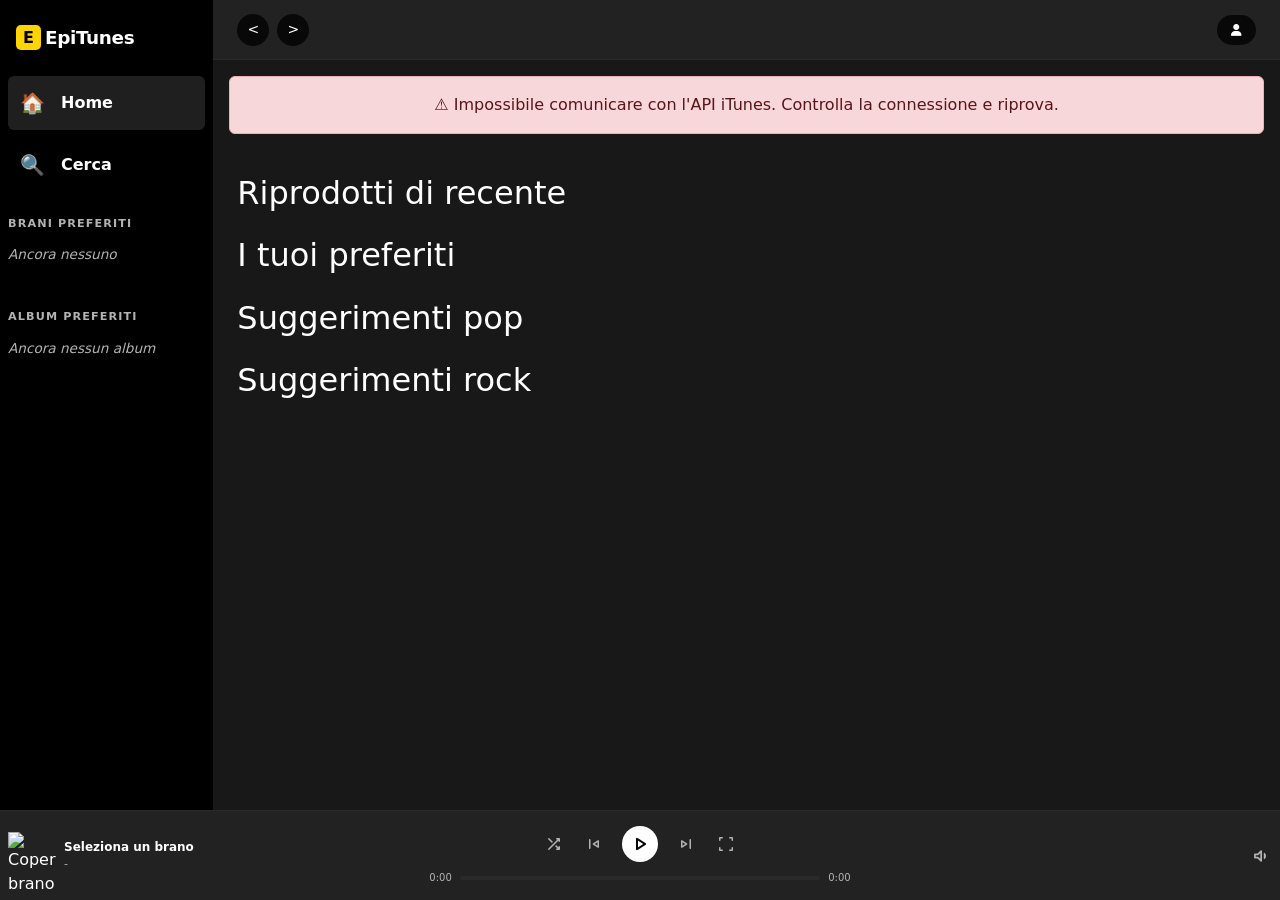
==== commit fa75ebc7: "v4.5" ====
--- a/index.html
+++ b/index.html
@@ -1,240 +1,215 @@
 <!doctype html>
 <html lang="it">
-  <head>
-    <meta charset="UTF-8" />
-    <meta name="viewport" content="width=device-width, initial-scale=1.0" />
-    <title>EpiTunes</title>
-    <link
-      rel="stylesheet"
-      href="https://cdnjs.cloudflare.com/ajax/libs/font-awesome/6.7.2/css/all.min.css"
-    />
-    <link
-      href="https://cdn.jsdelivr.net/npm/bootstrap@5.3.3/dist/css/bootstrap.min.css"
-      rel="stylesheet"
-    />
-    <link
-      rel="stylesheet"
-      href="https://fonts.googleapis.com/css2?family=Material+Symbols+Rounded:opsz,wght,FILL,GRAD@20..48,400,1,0"
-    />
-    <link rel="stylesheet" href="assets/css/style.css" />
-    <script src="https://cdn.jsdelivr.net/npm/bootstrap@5.3.9/dist/js/bootstrap.bundle.min.js"></script>
-    <script type="module" src="assets/js/index.js"></script>
-  </head>
-
-  <body>
-    <div class="app d-flex flex-column">
-      <div class="app-body row g-0 flex-nowrap flex-grow-1 overflow-hidden">
-        <!-- SIDEBAR -->
-        <aside
-          class="sidebar col-md-1 col-lg-2 d-none d-md-flex flex-column overflow-auto p-1 p-lg-2"
-        >
-          <a
-            href="index.html"
-            class="d-flex align-items-center justify-content-cente justify-content-lg-start text-decoration-none text-white py-3 px-lg-2 mb-2"
-          >
-            <span
-              class="brand-mark d-inline-flex align-items-center justify-content-center"
-              >E</span
-            >
-            <span class="brand-name d-none d-lg-inline ps-1">EpiTunes</span>
+
+<head>
+  <meta charset="UTF-8" />
+  <meta name="viewport" content="width=device-width, initial-scale=1.0" />
+  <title>EpiTunes</title>
+  <link rel="stylesheet" href="https://cdnjs.cloudflare.com/ajax/libs/font-awesome/6.7.2/css/all.min.css" />
+  <link href="https://cdn.jsdelivr.net/npm/bootstrap@5.3.3/dist/css/bootstrap.min.css" rel="stylesheet" />
+  <link rel="stylesheet"
+    href="https://fonts.googleapis.com/css2?family=Material+Symbols+Rounded:opsz,wght,FILL,GRAD@20..48,400,1,0" />
+  <link rel="stylesheet" href="assets/css/style.css" />
+  <script src="https://cdn.jsdelivr.net/npm/bootstrap@5.3.9/dist/js/bootstrap.bundle.min.js"></script>
+  <script type="module" src="assets/js/index.js"></script>
+</head>
+
+<body>
+  <div class="app d-flex flex-column">
+    <div class="app-body row g-0 flex-nowrap flex-grow-1 overflow-hidden">
+      <!-- SIDEBAR -->
+      <aside class="sidebar col-md-1 col-lg-2 d-none d-md-flex flex-column overflow-auto p-1 p-lg-2">
+        <a href="index.html"
+          class="d-flex align-items-center justify-content-cente justify-content-lg-start text-decoration-none text-white py-3 px-lg-2 mb-2">
+          <span class="brand-mark d-inline-flex align-items-center justify-content-center">E</span>
+          <span class="brand-name d-none d-lg-inline ps-1">EpiTunes</span>
+        </a>
+
+        <nav class="sidebar-nav flex-column gap-1">
+          <a href="index.html" class="side-link active mb-2">
+            <span class="icon">🏠</span><span class="d-none d-lg-inline">Home</span>
           </a>
-
-          <nav class="sidebar-nav flex-column gap-1">
-            <a href="index.html" class="side-link active mb-2">
-              <span class="icon">🏠</span
-              ><span class="d-none d-lg-inline">Home</span>
+          <a href="search.html" class="side-link">
+            <span class="icon">🔍</span><span class="d-none d-lg-inline">Cerca</span>
+          </a>
+        </nav>
+        <!-- sezione preferiti -->
+
+        <p class="sidebar-section-title d-none d-lg-block mt-4 mb-2">
+          Brani preferiti
+        </p>
+        <ul class="sidebar-list list-unstyled d-none d-lg-block" id="sidebar-favs"></ul>
+        <p class="sidebar-section-title d-none d-lg-block mt-4 mb-2">
+          Album preferiti
+        </p>
+        <ul class="sidebar-list list-unstyled d-none d-lg-block" id="sidebar-album-favs"></ul>
+      </aside>
+      <main class="col overflow-auto">
+        <!-- HEADER -->
+        <header class="topbar sticky-top d-flex align-items-center justify-content-between px-4">
+          <div class="topbar-nav d-flex align-items-center gap-2">
+            <div class="brand-mark d-md-none d-flex align-items-center justify-content-center">
+              E
+            </div>
+
+            <button class="nav-btn btn rounded-circle" type="button">
+              &lt;
+            </button>
+
+            <button class="nav-btn btn rounded-circle" type="button">
+              &gt;
+            </button>
+
+            <!-- SIMBOLI MOBILE ONLY (HOME-SEARCH) -->
+            <a href="index.html" class="mobile-only btn d-md-none">
+              <span class="material-symbols-rounded">home</span>
             </a>
-            <a href="search.html" class="side-link">
-              <span class="icon">🔍</span
-              ><span class="d-none d-lg-inline">Cerca</span>
+
+            <a href="search.html" class="mobile-only btn d-md-none">
+              <span class="material-symbols-rounded">search</span>
             </a>
-          </nav>
-          <!-- sezione preferiti -->
-
-          <p class="sidebar-section-title d-none d-lg-block mt-4 mb-2">
-            Brani preferiti
-          </p>
-          <ul
-            class="sidebar-list list-unstyled d-none d-lg-block"
-            id="sidebar-favs"
-          ></ul>
-        </aside>
-        <main class="col overflow-auto">
-          <!-- HEADER -->
-          <header
-            class="topbar sticky-top d-flex align-items-center justify-content-between px-4"
-          >
-            <div class="topbar-nav d-flex align-items-center gap-2">
-              <div
-                class="brand-mark d-md-none d-flex align-items-center justify-content-center"
-              >
-                E
-              </div>
-
-              <button class="nav-btn btn rounded-circle" type="button">
-                &lt;
-              </button>
-
-              <button class="nav-btn btn rounded-circle" type="button">
-                &gt;
-              </button>
-
-              <!-- SIMBOLI MOBILE ONLY (HOME-SEARCH) -->
-              <a href="index.html" class="mobile-only btn d-md-none">
-                <span class="material-symbols-rounded">home</span>
-              </a>
-
-              <a href="search.html" class="mobile-only btn d-md-none">
-                <span class="material-symbols-rounded">search</span>
-              </a>
-            </div>
-            <!-- ICONA UTENTE -->
-            <div class="user-pill">
-              <i class="fa-solid fa-user"></i>
-            </div>
-          </header>
-
-          <!-- END -->
-
-          <!-- HOME -->
-          <section class="home container-fluid p-4">
-            <!-- RIPRODOTTI DI RECENTE -->
-            <section class="row">
-              <h2>Riprodotti di recente</h2>
-
-              <div
-                id="grid-recent"
-                class="grid row row-cols-2 row-cols-md-3 row-cols-lg-5 g-3"
-              ></div>
-            </section>
-
-            <!-- PREFERITI -->
-            <section class="row">
-              <h2>I tuoi preferiti</h2>
-
-              <div
-                id="grid-favorites"
-                class="grid row row-cols-2 row-cols-md-3 row-cols-lg-5 g-3"
-              ></div>
-            </section>
-
-            <!-- SUGGERIMENTI POP -->
-            <section class="row">
-              <h2>Suggerimenti pop</h2>
-
-              <div
-                id="grid-pop"
-                class="grid row row-cols-2 row-cols-md-3 row-cols-lg-5 g-3"
-              >
-                <!-- <div class="col">
+          </div>
+          <!-- ICONA UTENTE -->
+          <div class="user-pill">
+            <i class="fa-solid fa-user"></i>
+          </div>
+        </header>
+
+        <!-- END -->
+
+        <!-- HOME -->
+        <section class="home container-fluid p-4">
+          <!-- RIPRODOTTI DI RECENTE -->
+          <section class="row">
+            <h2>Riprodotti di recente</h2>
+
+            <div id="grid-recent" class="grid row row-cols-2 row-cols-md-3 row-cols-lg-5 g-3"></div>
+          </section>
+
+          <!-- PREFERITI -->
+          <section class="row">
+            <h2>I tuoi preferiti</h2>
+
+            <div id="grid-favorites" class="grid row row-cols-2 row-cols-md-3 row-cols-lg-5 g-3"></div>
+          </section>
+
+          <!-- SUGGERIMENTI POP -->
+          <section class="row">
+            <h2>Suggerimenti pop</h2>
+
+            <div id="grid-pop" class="grid row row-cols-2 row-cols-md-3 row-cols-lg-5 g-3">
+              <!-- <div class="col">
                                     <div class="card"></div>
                                 </div> -->
-              </div>
-            </section>
-
-            <!-- SUGGERIMENTI ROCK -->
-            <section class="row">
-              <h2>Suggerimenti rock</h2>
-
-              <div
-                id="grid-rock"
-                class="grid row row-cols-2 row-cols-md-3 row-cols-lg-5 g-3"
-              ></div>
-            </section>
-          </section>
-        </main>
+            </div>
+          </section>
+
+          <!-- SUGGERIMENTI ROCK -->
+          <section class="row">
+            <h2>Suggerimenti rock</h2>
+
+            <div id="grid-rock" class="grid row row-cols-2 row-cols-md-3 row-cols-lg-5 g-3"></div>
+          </section>
+        </section>
+      </main>
+    </div>
+    <!-- PLAYER/FOOTER -->
+    <footer class="player flex-shrink-0 d-flex align-items-center">
+      <div class="row align-items-center w-100 g-0">
+        <!-- BRANO SELEZIONATO -->
+        <div class="player-track col-4 col-md-4 d-flex align-items-center gap-2">
+          <div class="player-cover">
+            <img src="https://placehold.co/112x112/000000/000000" alt="Copertina brano" class="img-fluid" />
+          </div>
+
+          <div class="player-meta">
+            <p class="player-title">Seleziona un brano</p>
+            <p class="player-artist">-</p>
+          </div>
+        </div>
+
+        <!-- PLAYER CENTRALE -->
+        <div class="player-center col-4 col-md-4 d-flex flex-column align-items-center">
+          <div class="player-controls d-flex align-items-center justify-content-center gap-1 gap-md-3">
+            <button class="btn-ctrl" type="button">
+              <span class="material-symbols-rounded">shuffle</span>
+            </button>
+
+            <button class="btn-ctrl" type="button">
+              <span class="material-symbols-rounded">skip_previous</span>
+            </button>
+
+            <button class="btn-play" type="button">
+              <span class="material-symbols-rounded">play_arrow</span>
+            </button>
+
+            <button class="btn-ctrl" type="button">
+              <span class="material-symbols-rounded">skip_next</span>
+            </button>
+
+            <button class="btn-ctrl btn-fullscreen" type="button">
+              <span class="material-symbols-rounded">fullscreen</span>
+            </button>
+          </div>
+
+          <!-- BARRA AVANZAMENTO BRANO -->
+          <div class="player-progress d-flex align-items-center gap-2">
+            <span class="current-time">0:00</span>
+
+            <div class="progress-bar">
+              <div class="progress-fill"></div>
+            </div>
+
+            <span class="duration">0:00</span>
+          </div>
+        </div>
+
+        <!-- VOLUME -->
+        <div class="player-right col-4 col-md-4 d-flex align-items-center justify-content-end">
+          <div class="dropup">
+            <button class="btn-ctrl" type="button" data-bs-toggle="dropdown" data-bs-display="static"
+              aria-expanded="false">
+              <span class="material-symbols-rounded" id="volume-icon">volume_up</span>
+            </button>
+
+            <div class="dropdown-menu">
+              <input type="range" class="form-range volume-control" min="0" max="100" value="30" />
+            </div>
+          </div>
+        </div>
       </div>
-      <!-- PLAYER/FOOTER -->
-      <footer class="player flex-shrink-0 d-flex align-items-center">
-        <div class="row align-items-center w-100 g-0">
-          <!-- BRANO SELEZIONATO -->
-          <div
-            class="player-track col-4 col-md-4 d-flex align-items-center gap-2"
-          >
-            <div class="player-cover">
-              <img
-                src="https://placehold.co/112x112/000000/000000"
-                alt="Copertina brano"
-                class="img-fluid"
-              />
-            </div>
-
-            <div class="player-meta">
-              <p class="player-title">Seleziona un brano</p>
-              <p class="player-artist">-</p>
-            </div>
-          </div>
-
-          <!-- PLAYER CENTRALE -->
-          <div
-            class="player-center col-4 col-md-4 d-flex flex-column align-items-center"
-          >
-            <div
-              class="player-controls d-flex align-items-center justify-content-center gap-1 gap-md-3"
-            >
-              <button class="btn-ctrl" type="button">
-                <span class="material-symbols-rounded">shuffle</span>
-              </button>
-
-              <button class="btn-ctrl" type="button">
-                <span class="material-symbols-rounded">skip_previous</span>
-              </button>
-
-              <button class="btn-play" type="button">
-                <span class="material-symbols-rounded">play_arrow</span>
-              </button>
-
-              <button class="btn-ctrl" type="button">
-                <span class="material-symbols-rounded">skip_next</span>
-              </button>
-
-              <button class="btn-ctrl" type="button">
-                <span class="material-symbols-rounded">repeat</span>
-              </button>
-            </div>
-
-            <!-- BARRA AVANZAMENTO BRANO -->
-            <div class="player-progress d-flex align-items-center gap-2">
-              <span class="current-time">0:00</span>
-
-              <div class="progress-bar">
-                <div class="progress-fill"></div>
-              </div>
-
-              <span class="duration">0:00</span>
-            </div>
-          </div>
-
-          <!-- VOLUME -->
-          <div
-            class="player-right col-4 col-md-4 d-flex align-items-center justify-content-end"
-          >
-            <div class="dropup">
-              <button
-                class="btn-ctrl"
-                type="button"
-                data-bs-toggle="dropdown"
-                data-bs-display="static"
-                aria-expanded="false"
-              >
-                <span class="material-symbols-rounded" id="volume-icon"
-                  >volume_up</span
-                >
-              </button>
-
-              <div class="dropdown-menu">
-                <input
-                  type="range"
-                  class="form-range volume-control"
-                  min="0"
-                  max="100"
-                  value="30"
-                />
-              </div>
-            </div>
-          </div>
-        </div>
-      </footer>
+    </footer>
+  </div>
+  <!-- PLAYER A SCHERMO INTERO -->
+  <div class="fullscreen-player" id="fullscreen-player">
+    <button class="btn-close-player" type="button">
+      <span class="material-symbols-rounded">close</span>
+    </button>
+
+    <div class="fullscreen-content">
+      <div class="vinyl-disc">
+        <img src="https://placehold.co/600x600" alt="Copertina brano" class="fullscreen-cover" />
+      </div>
+
+      <div class="fullscreen-controls">
+        <button class="fullscreen-prev" type="button">
+          <span class="material-symbols-rounded">skip_previous</span>
+        </button>
+
+        <button class="fullscreen-play" type="button">
+          <span class="material-symbols-rounded">play_arrow</span>
+        </button>
+
+        <button class="fullscreen-next" type="button">
+          <span class="material-symbols-rounded">skip_next</span>
+        </button>
+      </div>
     </div>
-  </body>
-</html>
+
+    <h2 class="fullscreen-title"></h2>
+    <p class="fullscreen-artist">-</p>
+  </div>
+  </div>
+</body>
+
+</html>
--- a/assets/css/style.css
+++ b/assets/css/style.css
@@ -193,10 +193,13 @@
       border-radius: 4px;
       box-shadow: 0 8px 24px rgba(0, 0, 0, 0.5);
     }
+
     /* bottone per play canzone */
     .btnPlay {
-      position: absolute; /* si sovrappone all'immagine */
-      right: 0.5rem; /* in basso a destra */
+      position: absolute;
+      /* si sovrappone all'immagine */
+      right: 0.5rem;
+      /* in basso a destra */
       bottom: 0.5rem;
 
       width: 2.5rem;
@@ -204,7 +207,7 @@
       padding: 0;
       border: 0;
       border-radius: 50%;
-      background: var(--text-secondary);
+      background: var(--bg-logo);
       color: #000;
       cursor: pointer;
       box-shadow: 0 8px 16px rgba(0, 0, 0, 0.4);
@@ -224,11 +227,13 @@
         font-size: 1.75rem;
         line-height: 1;
       }
+
       &:hover {
         transform: scale(1.05);
       }
     }
   }
+
   &:hover .btnPlay,
   &:focus-within .btnPlay {
     opacity: 1;
@@ -526,6 +531,37 @@
   box-shadow: none !important;
 }
 
+.last-search {
+  display: flex;
+  align-items: center;
+  gap: 10px;
+  width: fit-content;
+  margin: 20px 0px;
+  padding: 10px 14px;
+  background-color: #252525;
+  border: 1px solid #333;
+  border-radius: 8px;
+}
+
+.last-search-label {
+  color: #999;
+  font-size: 11px;
+  font-weight: 600;
+  letter-spacing: 0.5px;
+}
+
+#lastSearch {
+  color: #fff;
+  font-weight: 600;
+  text-decoration: underline;
+  cursor: pointer;
+  transition: color 0.2s ease;
+}
+
+#lastSearch:hover {
+  color: #ffc107;
+}
+
 /* PAGINA ALBUM */
 
 .album-page {
@@ -556,6 +592,7 @@
   flex-direction: column;
   gap: 10px;
 }
+
 .hero-actions {
   margin-top: 15px;
   margin-bottom: 40px;
@@ -765,3 +802,163 @@
 }
 
 /* END ARTISTA */
+
+/* MODALE SCHERMO INTERO */
+
+.fullscreen-player {
+  position: fixed;
+  inset: 0;
+  z-index: 2000;
+  display: none;
+  flex-direction: column;
+  align-items: center;
+  justify-content: center;
+  padding: 30px;
+  background: rgba(18, 18, 18, 0.88);
+  backdrop-filter: blur(5px);
+  -webkit-backdrop-filter: blur(5px);
+  color: #fff;
+}
+
+/* CONTENUTO CENTRALE */
+.fullscreen-content {
+  display: flex;
+  flex-direction: column;
+  align-items: center;
+  width: 100%;
+  max-width: 500px;
+  text-align: center;
+}
+
+/* COPERTINA */
+.fullscreen-cover {
+  width: 100%;
+  max-width: 380px;
+  aspect-ratio: 1;
+  object-fit: cover;
+  border-radius: 12px;
+  box-shadow: 0 15px 50px rgba(0, 0, 0, 0.5);
+}
+
+/* TITOLO BRANO */
+.fullscreen-title {
+  margin-top: 30px;
+  margin-bottom: 8px;
+  font-size: 28px;
+  font-weight: 700;
+}
+
+/* NOME ARTISTA */
+.fullscreen-artist {
+  color: #aaa;
+  font-size: 18px;
+}
+
+/* CONTROLLI PLAYER FULLSCREEN */
+.fullscreen-controls {
+  display: flex;
+  align-items: center;
+  justify-content: center;
+  gap: 35px;
+  margin-top: 30px;
+}
+
+.fullscreen-controls button {
+  display: flex;
+  align-items: center;
+  justify-content: center;
+  border: none;
+  background: transparent;
+  color: #fff;
+  cursor: pointer;
+  transition: transform 0.2s, color 0.2s;
+}
+
+.fullscreen-controls button:hover {
+  color: #ffc107;
+  transform: scale(1.12);
+}
+
+.fullscreen-controls button .material-symbols-rounded {
+  font-size: 32px;
+}
+
+.fullscreen-play {
+  width: 55px;
+  height: 55px;
+  border-radius: 50%;
+  background: #fff !important;
+  color: #111 !important;
+}
+
+.fullscreen-play .material-symbols-rounded {
+  font-size: 35px;
+}
+
+/* PULSANTE CHIUSURA */
+.btn-close-player {
+  position: absolute;
+  top: 25px;
+  left: 25px;
+  display: flex;
+  align-items: center;
+  justify-content: center;
+  width: 45px;
+  height: 45px;
+  border: none;
+  border-radius: 50%;
+  background: #252525;
+  color: #fff;
+  cursor: pointer;
+  transition: background 0.2s;
+}
+
+.btn-close-player:hover {
+  background: #383838;
+}
+
+/* DISCO IN VINILE */
+.vinyl-disc {
+  position: relative;
+  display: flex;
+  align-items: center;
+  justify-content: center;
+  width: 380px;
+  aspect-ratio: 1;
+  max-width: 85vw;
+  border-radius: 50%;
+  background: repeating-radial-gradient(
+    circle,
+    #171717 0px,
+    #222 2px,
+    #111 4px,
+    #1a1a1a 6px
+  );
+  box-shadow: 0 15px 50px rgba(0, 0, 0, 0.6);
+}
+
+/* ETICHETTA CENTRALE DEL VINILE */
+.fullscreen-cover {
+  width: 50%;
+  height: 50%;
+  border-radius: 50%;
+  object-fit: cover;
+  border: 3px solid #111;
+  z-index: 1;
+}
+
+.vinyl-disc {
+  animation: spinVinyl 5s linear infinite;
+}
+
+@keyframes spinVinyl {
+  from {
+    transform: rotate(0deg);
+  }
+
+  to {
+    transform: rotate(360deg);
+  }
+}
+
+/* END MODALE */
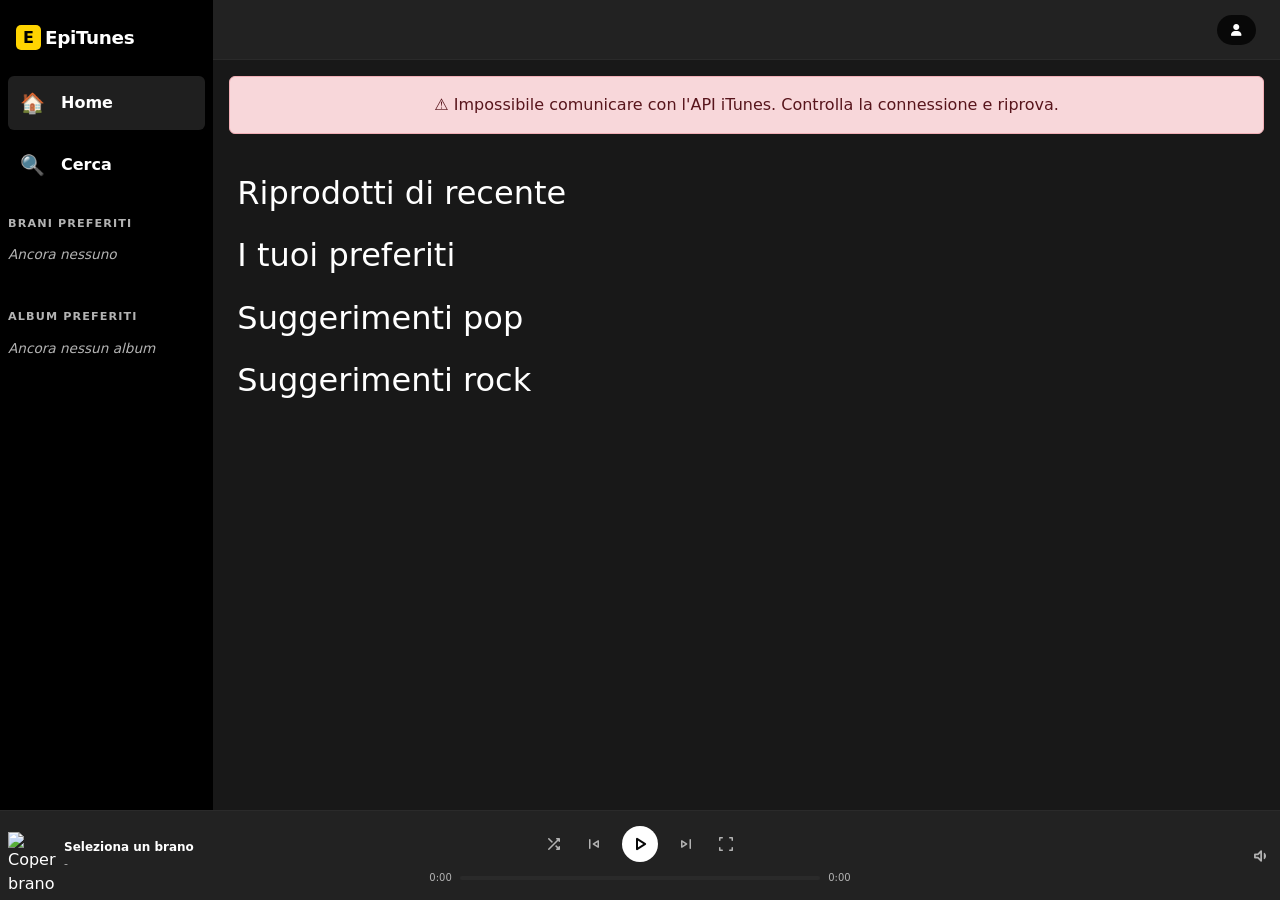
==== commit 9c11442b: "v4.5" ====
--- a/index.html
+++ b/index.html
@@ -52,14 +52,6 @@
               E
             </div>
 
-            <button class="nav-btn btn rounded-circle" type="button">
-              &lt;
-            </button>
-
-            <button class="nav-btn btn rounded-circle" type="button">
-              &gt;
-            </button>
-
             <!-- SIMBOLI MOBILE ONLY (HOME-SEARCH) -->
             <a href="index.html" class="mobile-only btn d-md-none">
               <span class="material-symbols-rounded">home</span>
--- a/assets/css/style.css
+++ b/assets/css/style.css
@@ -123,26 +123,6 @@
   border-bottom: 1px solid var(--border-color);
   z-index: 1000;
 }
-
-/* PULSANTI NAVIGAZIONE */
-.nav-btn {
-  width: 32px;
-  height: 32px;
-  padding: 0;
-  background-color: var(--button-bg);
-  color: var(--text-primary);
-  border: none;
-  display: flex;
-  align-items: center;
-  justify-content: center;
-  font-size: 14px;
-}
-
-.nav-btn:hover {
-  background-color: var(--button-hover);
-}
-
-/* END */
 
 /* SEZIONE HOME */
 /* card brani */
@@ -562,6 +542,54 @@
   color: #ffc107;
 }
 
+
+.artist-result-card {
+  display: flex;
+  align-items: center;
+  gap: 15px;
+  padding: 12px;
+  border-radius: 10px;
+  cursor: pointer;
+  transition: background 0.2s ease;
+}
+
+.artist-result-card:hover {
+  background-color: #292929;
+}
+
+.artist-avatar {
+  width: 55px;
+  height: 55px;
+  min-width: 55px;
+  border-radius: 50%;
+  background-color: #383838;
+  color: white;
+  display: flex;
+  align-items: center;
+  justify-content: center;
+  font-size: 22px;
+  font-weight: bold;
+  overflow: hidden;
+}
+
+.artist-avatar img {
+  display: none;
+  width: 100%;
+  height: 100%;
+  object-fit: cover;
+}
+
+.artist-avatar.has-image img {
+  display: block;
+}
+
+.myTitleArtist {
+  margin: 0;
+  font-size: 16px;
+  color: white;
+}
+
+
 /* PAGINA ALBUM */
 
 .album-page {
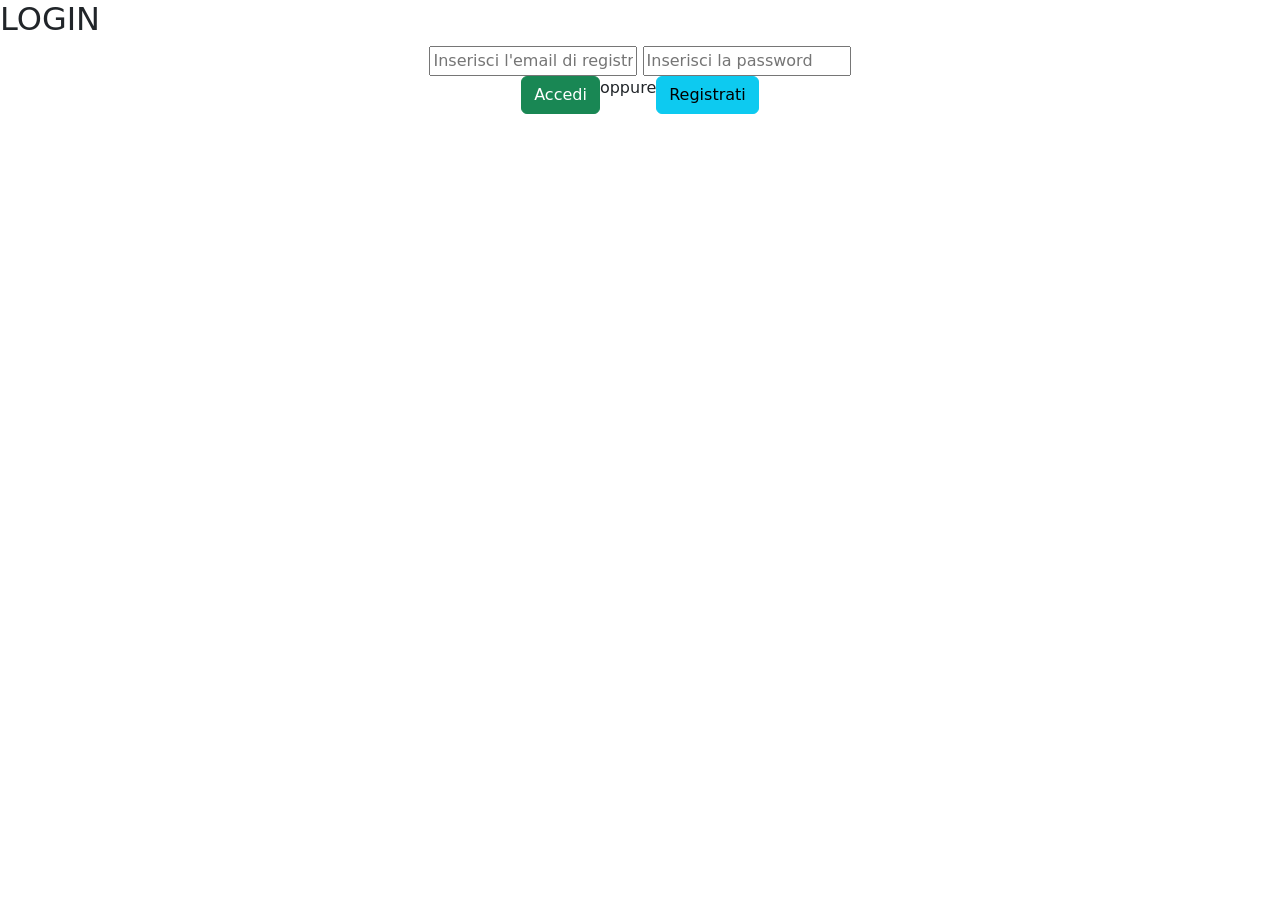
==== commit ae3d0a3c: "5.0" ====
--- a/index.html
+++ b/index.html
@@ -12,6 +12,13 @@
   <link rel="stylesheet" href="assets/css/style.css" />
   <script src="https://cdn.jsdelivr.net/npm/bootstrap@5.3.9/dist/js/bootstrap.bundle.min.js"></script>
   <script type="module" src="assets/js/index.js"></script>
+  <script type="module" src="assets/js/sidebar.js"></script>
+  <!-- script che ci permette di iniziare da login -->
+  <script>
+  if (!localStorage.getItem('accessToken')) {
+    location.replace('auth/login.html');
+  }
+</script>
 </head>
 
 <body>
@@ -20,37 +27,38 @@
       <!-- SIDEBAR -->
       <aside class="sidebar col-md-1 col-lg-2 d-none d-md-flex flex-column overflow-auto p-1 p-lg-2">
         <a href="index.html"
-          class="d-flex align-items-center justify-content-cente justify-content-lg-start text-decoration-none text-white py-3 px-lg-2 mb-2">
+          class="d-flex align-items-center justify-content-center justify-content-lg-start text-decoration-none text-white py-3 px-lg-2 mb-2">
           <span class="brand-mark d-inline-flex align-items-center justify-content-center">E</span>
-          <span class="brand-name d-none d-lg-inline ps-1">EpiTunes</span>
+<span class="brand-name ps-1">EpiTunes</span>
         </a>
 
         <nav class="sidebar-nav flex-column gap-1">
           <a href="index.html" class="side-link active mb-2">
-            <span class="icon">🏠</span><span class="d-none d-lg-inline">Home</span>
+            <span class="icon">🏠</span><span>Home</span>
           </a>
           <a href="search.html" class="side-link">
-            <span class="icon">🔍</span><span class="d-none d-lg-inline">Cerca</span>
+            <span class="icon">🔍</span><span>Cerca</span>
           </a>
         </nav>
         <!-- sezione preferiti -->
 
-        <p class="sidebar-section-title d-none d-lg-block mt-4 mb-2">
+        <p class="sidebar-section-title mt-4 mb-2">
           Brani preferiti
         </p>
-        <ul class="sidebar-list list-unstyled d-none d-lg-block" id="sidebar-favs"></ul>
-        <p class="sidebar-section-title d-none d-lg-block mt-4 mb-2">
+        <ul class="sidebar-list list-unstyled" id="sidebar-favs"></ul>
+        <p class="sidebar-section-title mt-4 mb-2">
           Album preferiti
         </p>
-        <ul class="sidebar-list list-unstyled d-none d-lg-block" id="sidebar-album-favs"></ul>
+        <ul class="sidebar-list list-unstyled" id="sidebar-album-favs"></ul>
       </aside>
+
       <main class="col overflow-auto">
         <!-- HEADER -->
         <header class="topbar sticky-top d-flex align-items-center justify-content-between px-4">
           <div class="topbar-nav d-flex align-items-center gap-2">
-            <div class="brand-mark d-md-none d-flex align-items-center justify-content-center">
-              E
-            </div>
+            <button class="btn-menu d-md-none" id="btn-menu" type="button" aria-label="Apri menu" aria-expanded="false">
+              <span class="material-symbols-rounded menu-hamburger">menu</span>
+            </button>
 
             <!-- SIMBOLI MOBILE ONLY (HOME-SEARCH) -->
             <a href="index.html" class="mobile-only btn d-md-none">
@@ -105,6 +113,7 @@
         </section>
       </main>
     </div>
+    <div class="sidebar-overlay" id="sidebar-overlay"></div>
     <!-- PLAYER/FOOTER -->
     <footer class="player flex-shrink-0 d-flex align-items-center">
       <div class="row align-items-center w-100 g-0">
--- a/assets/css/style.css
+++ b/assets/css/style.css
@@ -121,8 +121,73 @@
   width: 100%;
   background-color: var(--header-bg);
   border-bottom: 1px solid var(--border-color);
-  z-index: 1000;
-}
+  z-index: 1;
+}
+
+
+/* MENU HAMBURGER */
+.btn-menu {
+  align-items: center;
+  justify-content: center;
+  background: transparent;
+  border: none;
+  color: white;
+  padding: 5px;
+  font-size: 28px;
+  cursor: pointer;
+}
+
+/* OVERLAY */
+.sidebar-overlay {
+  position: fixed;
+  inset: 0;
+  background-color: rgba(0, 0, 0, 0.6);
+  z-index: 998;
+  opacity: 0;
+  visibility: hidden;
+  transition: opacity 0.3s ease, visibility 0.3s ease;
+}
+
+/* SIDEBAR */
+
+.menu-hamburger{
+  color: var(--bg-logo);
+}
+
+/* SIDEBAR APERTA */
+.sidebar.active {
+  display: flex !important;
+  flex-direction: column;
+  position: fixed;
+  top: 0;
+  left: 0;
+  width: 280px;
+  max-width: 85%;
+  height: 100dvh;
+  z-index: 1050;
+  background-color: var(--bg-body);
+  transform: translateX(0);
+  overflow-y: auto;
+  padding: 10px !important;
+}
+
+/* OVERLAY */
+.sidebar-overlay {
+  position: fixed;
+  inset: 0;
+  background-color: rgba(0, 0, 0, 0.6);
+  z-index: 1040;
+  opacity: 0;
+  visibility: hidden;
+  transition: opacity 0.3s ease, visibility 0.3s ease;
+}
+
+.sidebar-overlay.active {
+  opacity: 1;
+  visibility: visible;
+}
+
+/* END HEADER */
 
 /* SEZIONE HOME */
 /* card brani */
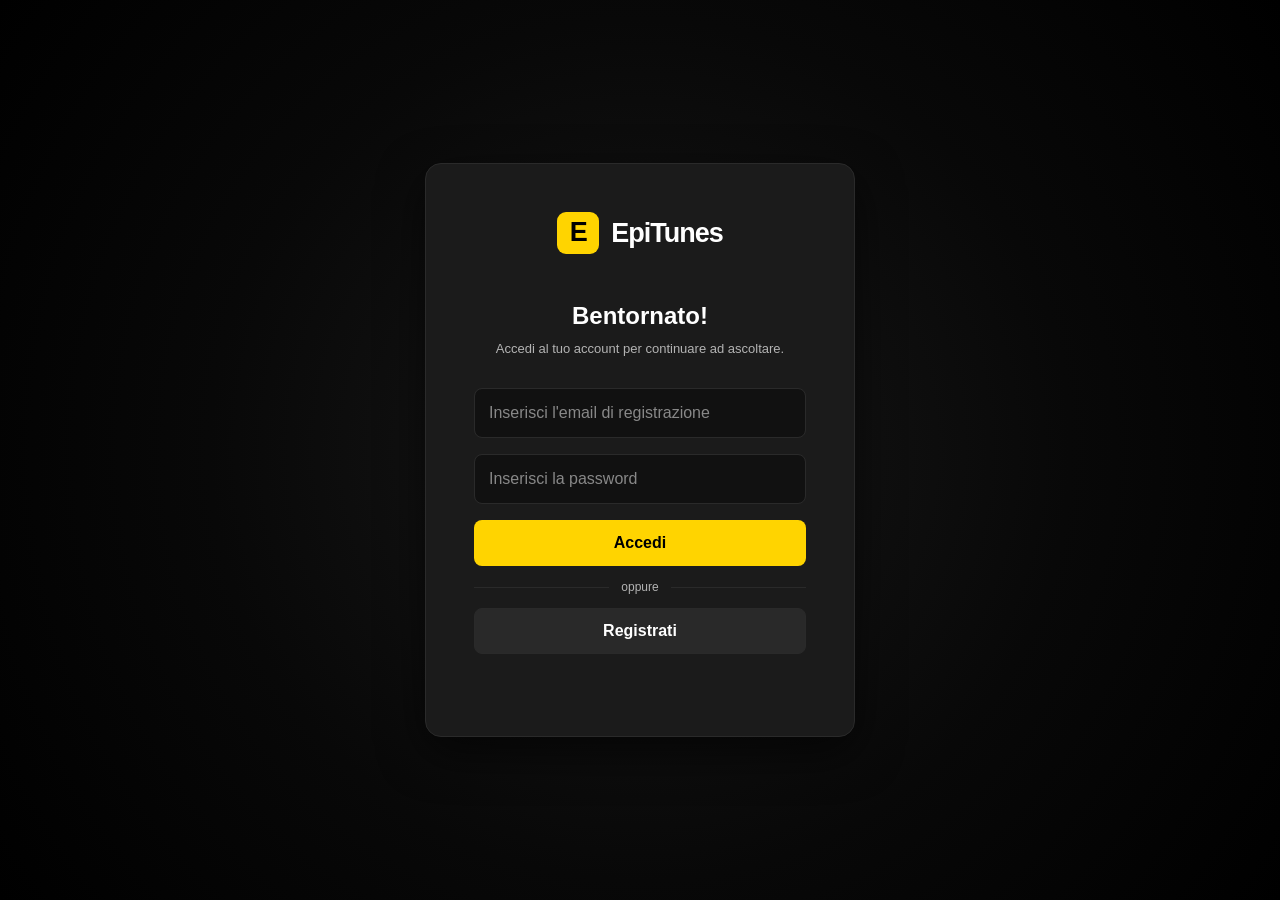
==== commit fd284921: "fix di bug" ====
--- a/index.html
+++ b/index.html
@@ -15,24 +15,24 @@
   <script type="module" src="assets/js/sidebar.js"></script>
   <!-- script che ci permette di iniziare da login -->
   <script>
-  if (!localStorage.getItem('accessToken')) {
-    location.replace('auth/login.html');
-  }
-</script>
+    if (!localStorage.getItem('accessToken')) {
+      location.replace('auth/login.html');
+    }
+  </script>
 </head>
 
 <body>
   <div class="app d-flex flex-column">
     <div class="app-body row g-0 flex-nowrap flex-grow-1 overflow-hidden">
       <!-- SIDEBAR -->
-      <aside class="sidebar col-md-1 col-lg-2 d-none d-md-flex flex-column overflow-auto p-1 p-lg-2">
+<aside class="sidebar col-md-3 col-lg-2 d-none d-md-flex flex-column overflow-auto p-2">
         <a href="index.html"
           class="d-flex align-items-center justify-content-center justify-content-lg-start text-decoration-none text-white py-3 px-lg-2 mb-2">
           <span class="brand-mark d-inline-flex align-items-center justify-content-center">E</span>
-<span class="brand-name ps-1">EpiTunes</span>
+          <span class="brand-name ps-1">EpiTunes</span>
         </a>
 
-        <nav class="sidebar-nav flex-column gap-1">
+        <nav class="sidebar-nav d-flex flex-column gap-1">
           <a href="index.html" class="side-link active mb-2">
             <span class="icon">🏠</span><span>Home</span>
           </a>
@@ -70,9 +70,16 @@
             </a>
           </div>
           <!-- ICONA UTENTE -->
-          <div class="user-pill">
-            <i class="fa-solid fa-user"></i>
-          </div>
+
+          <div class="btn-group" role="group">
+            <button type="button" class="btn btn-dark dropdown-toggle" data-bs-toggle="dropdown" aria-expanded="false">
+              <i class="fa-solid fa-user"></i>
+            </button>
+            <ul class="dropdown-menu bg-dark ">
+              <li><a class="text-light dropdown-item" id="logout">Logout</a></li>
+            </ul>
+          </div>
+
         </header>
 
         <!-- END -->
--- a/assets/css/style.css
+++ b/assets/css/style.css
@@ -122,6 +122,13 @@
   background-color: var(--header-bg);
   border-bottom: 1px solid var(--border-color);
   z-index: 1;
+}
+
+#logout:hover {
+  background-color: transparent;
+  color: #fff !important;
+  text-decoration: underline;
+  cursor: pointer;
 }
 
 
